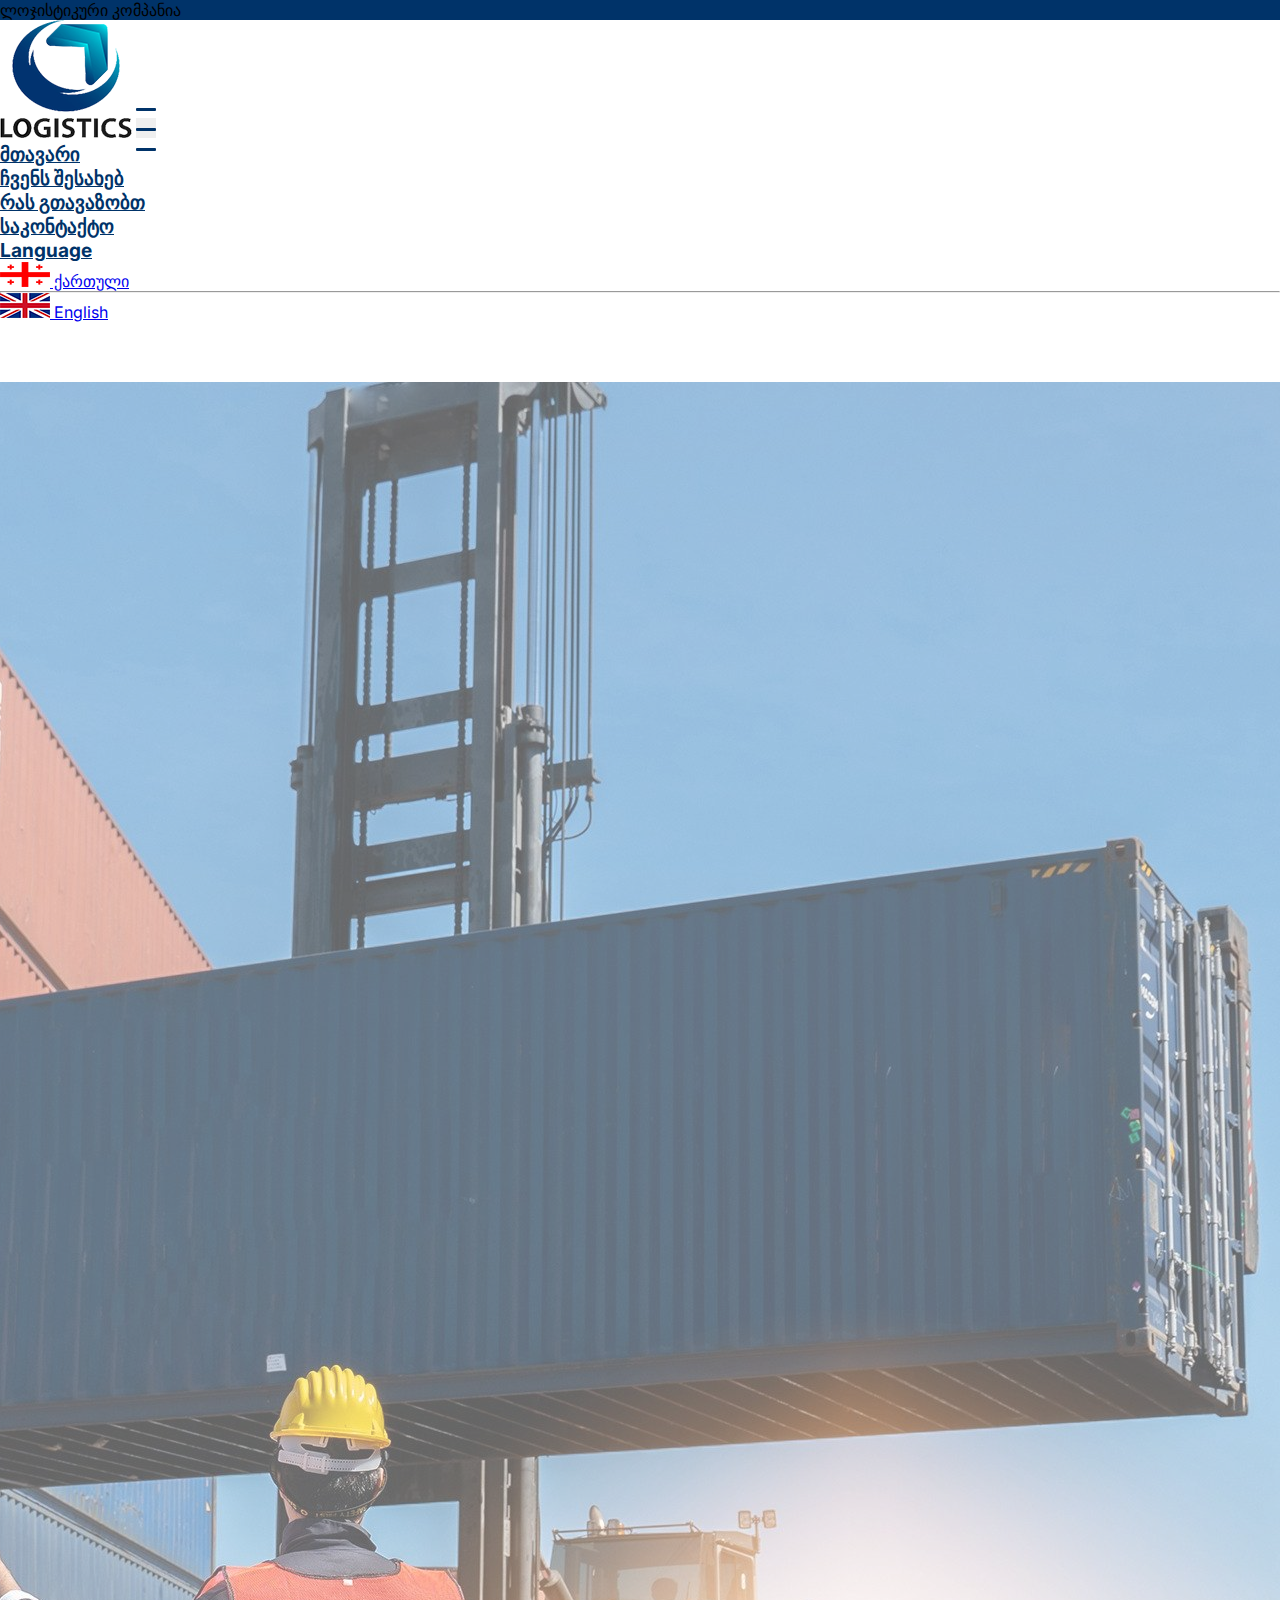
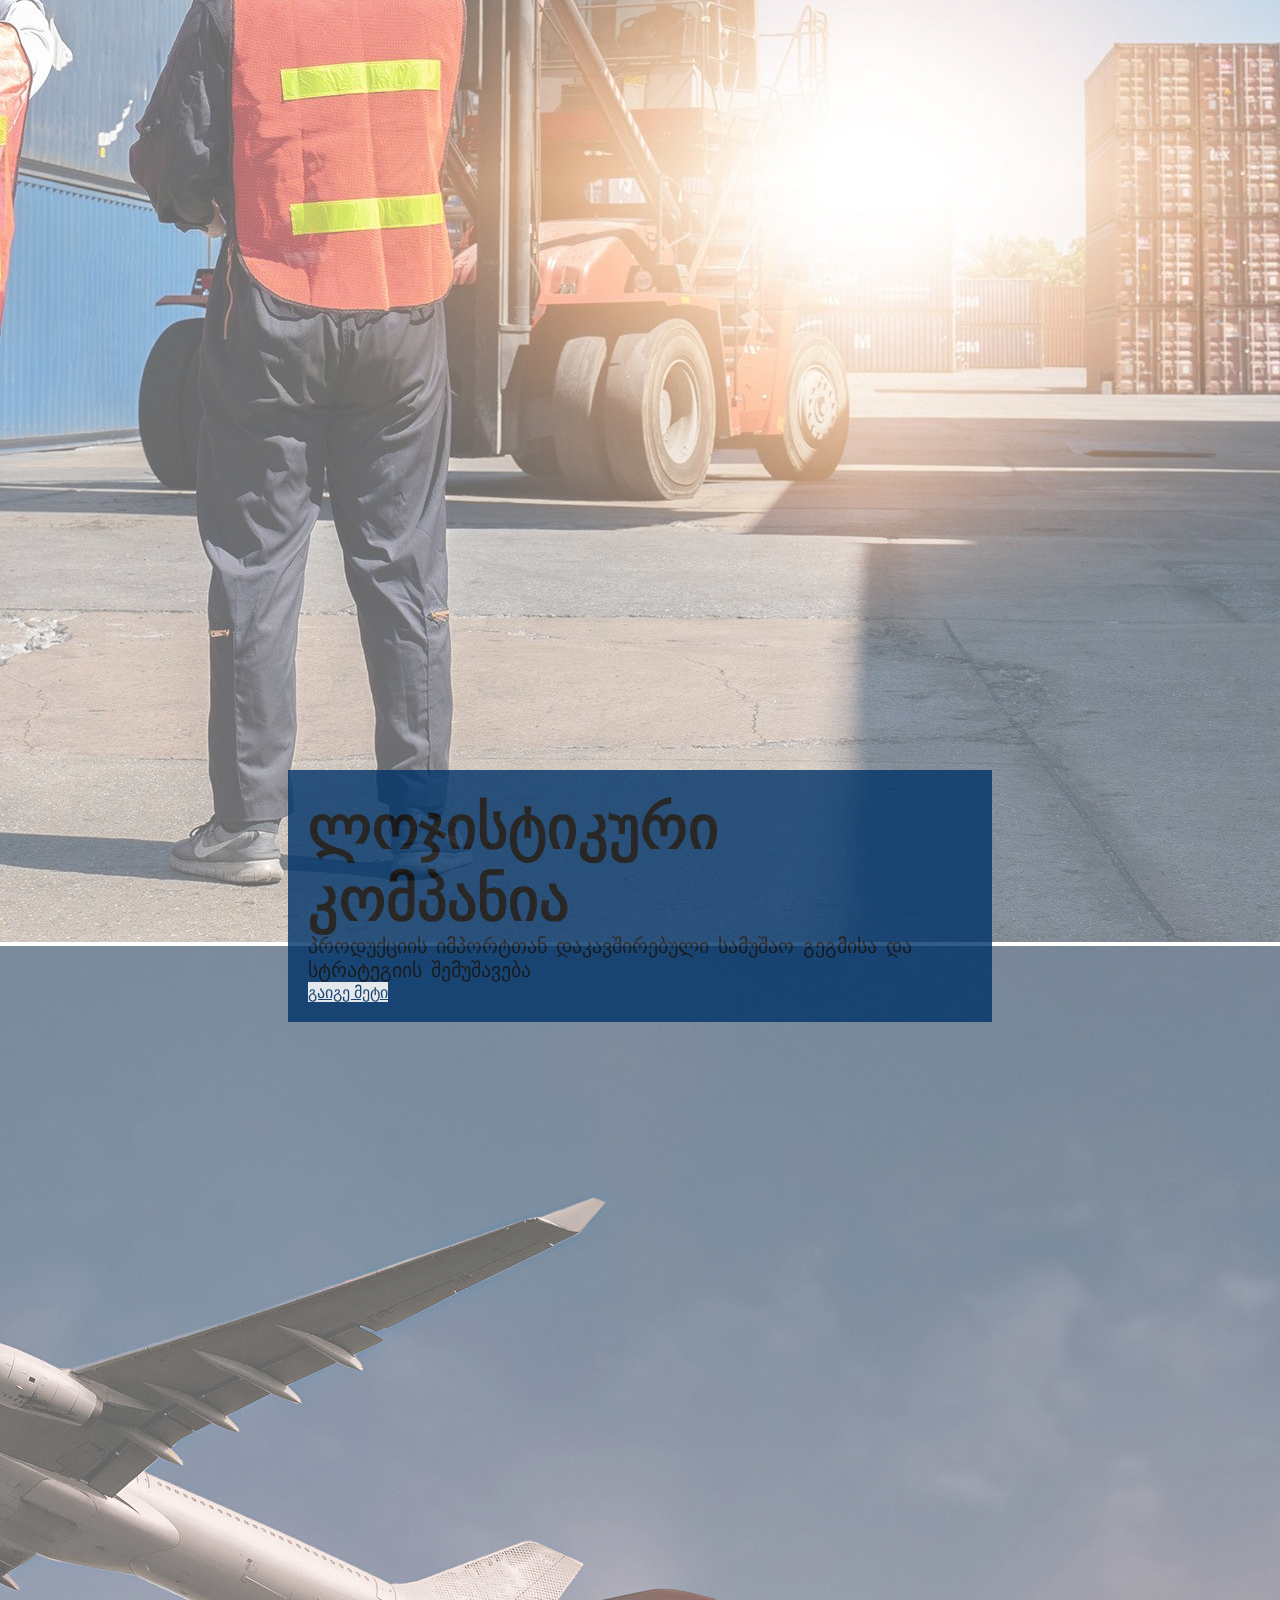
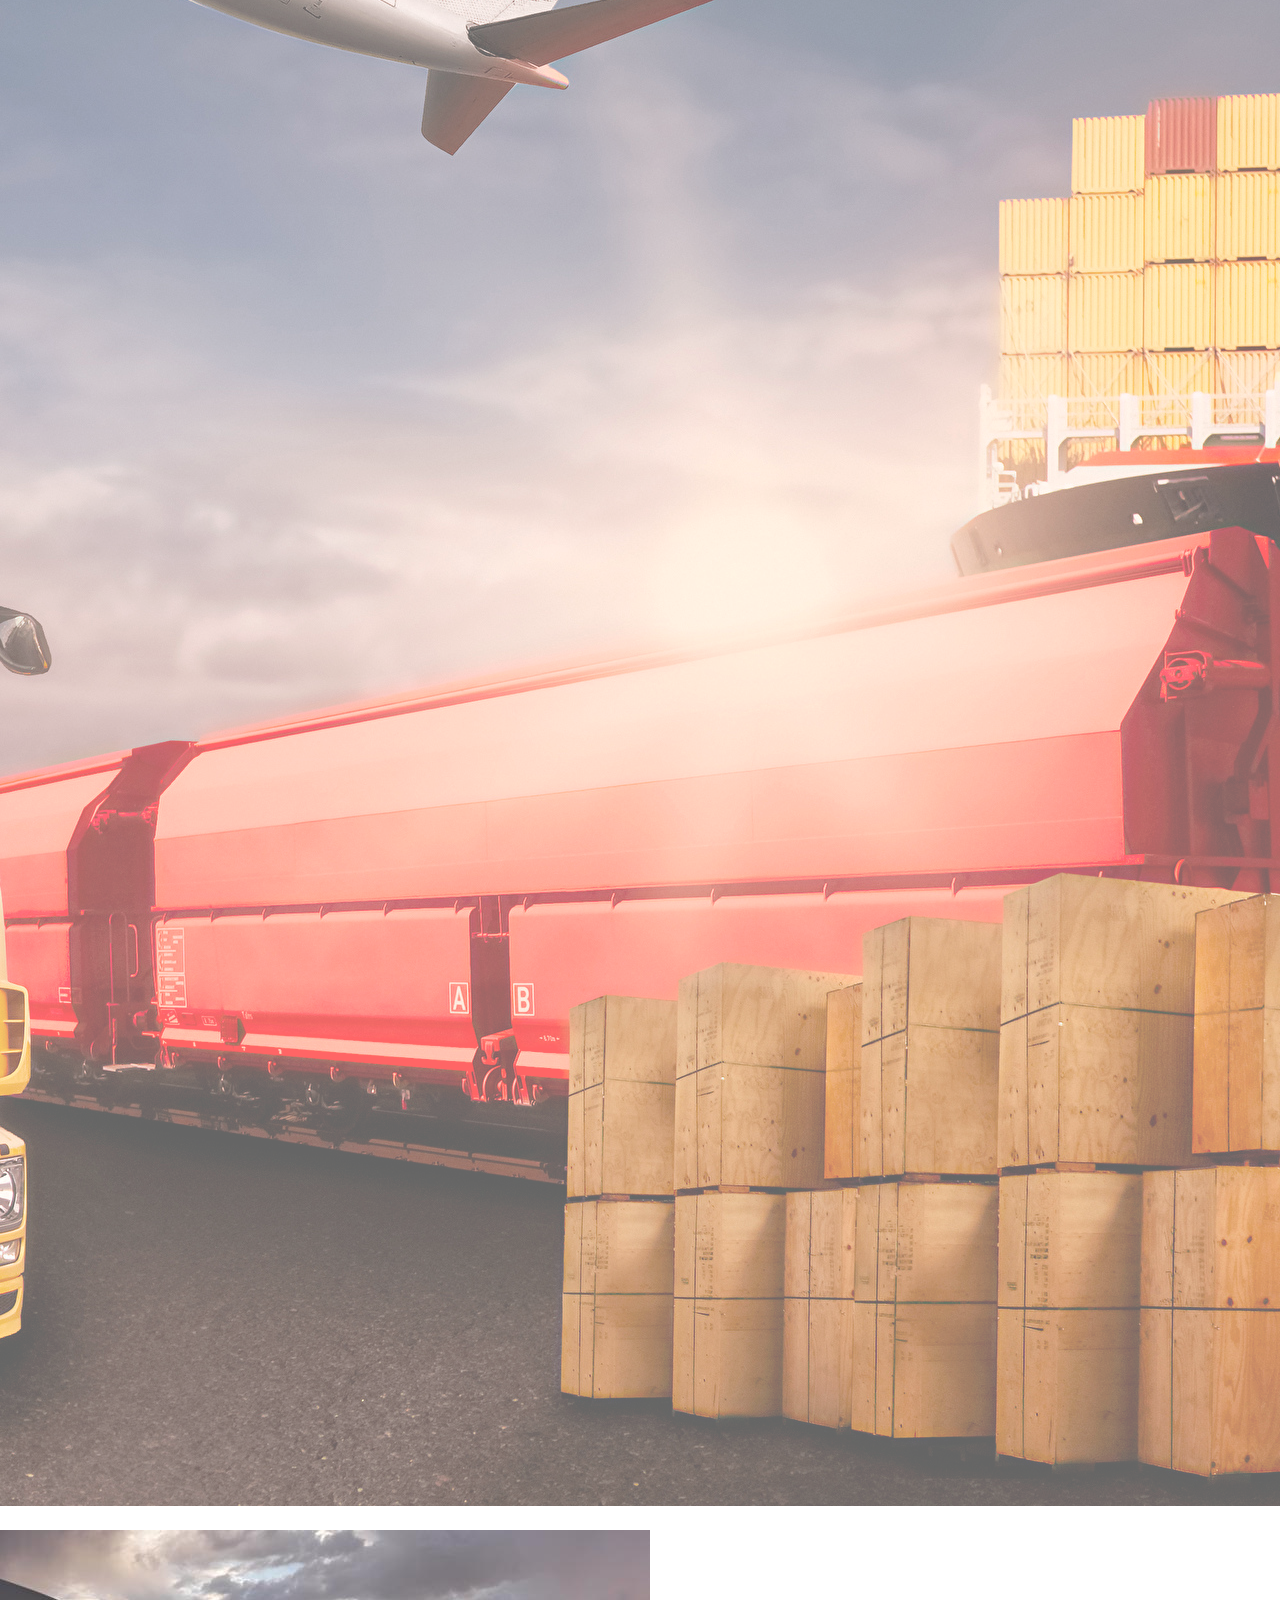
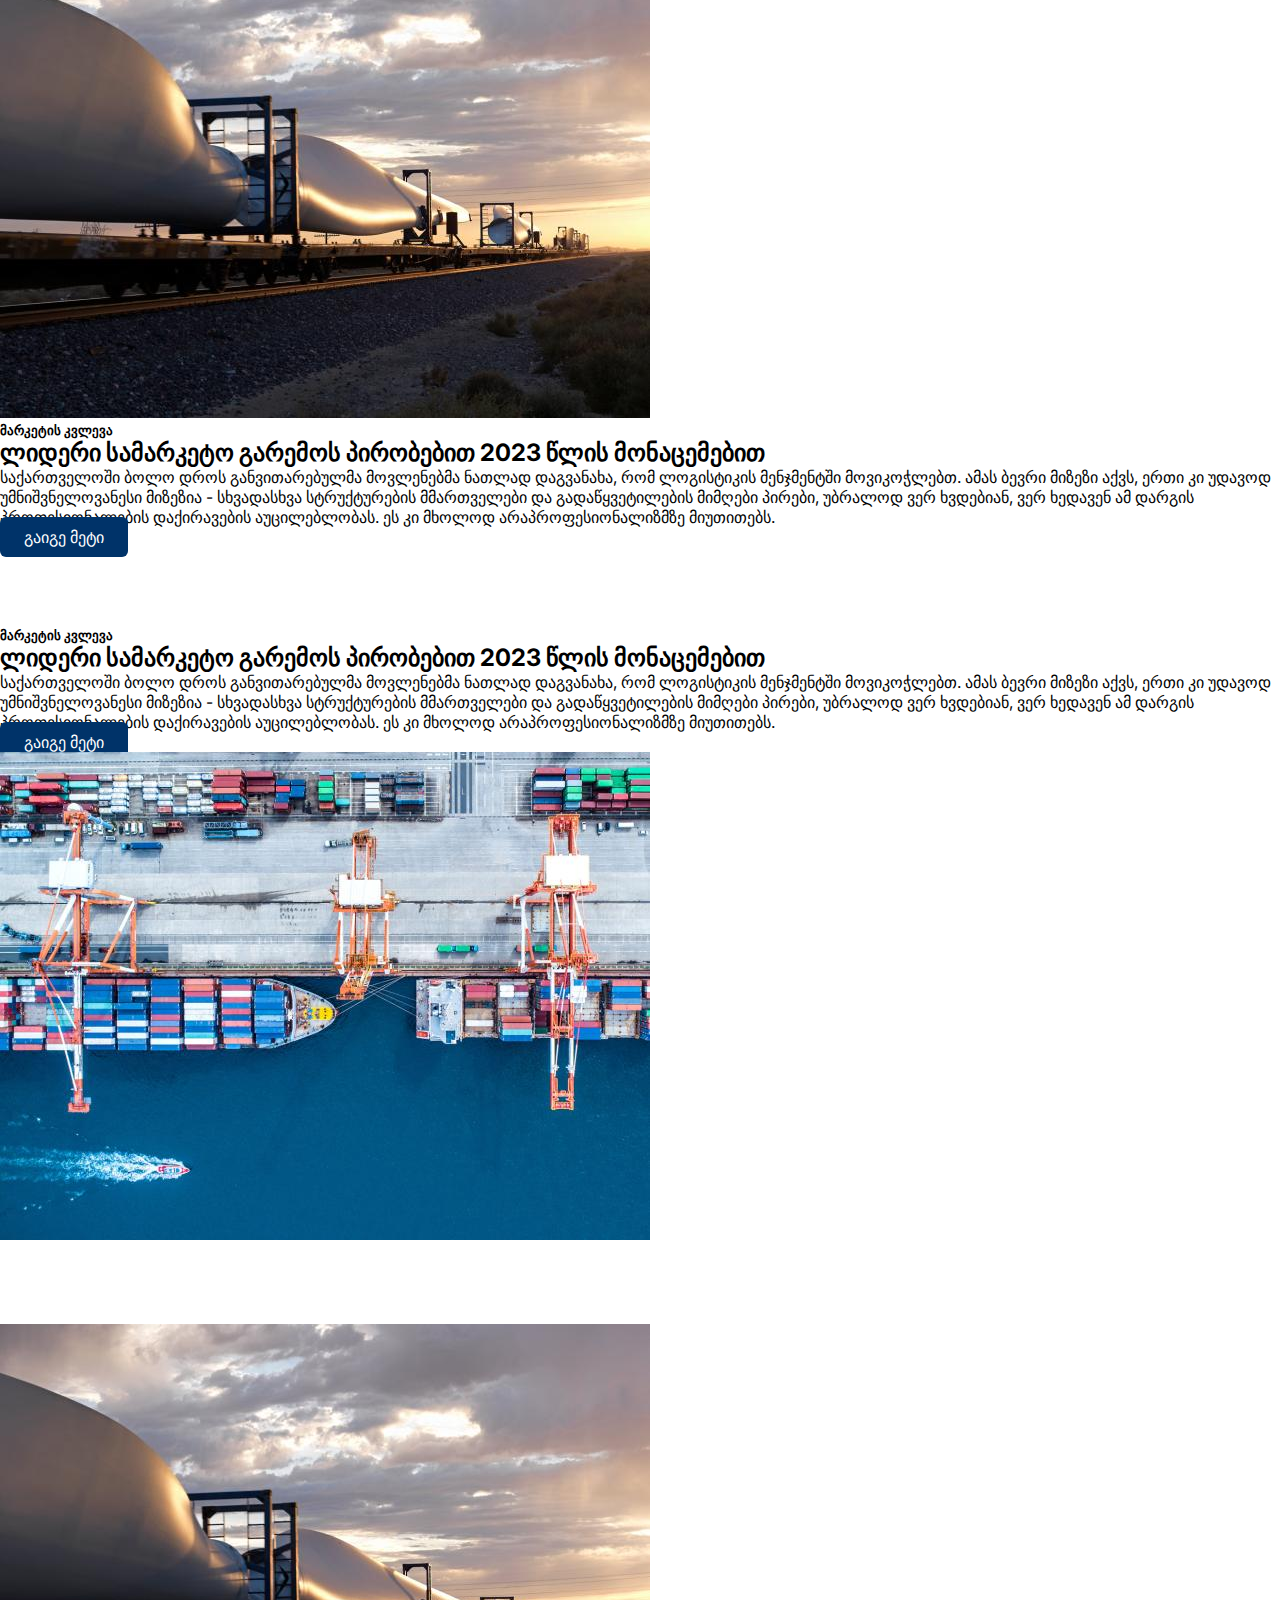
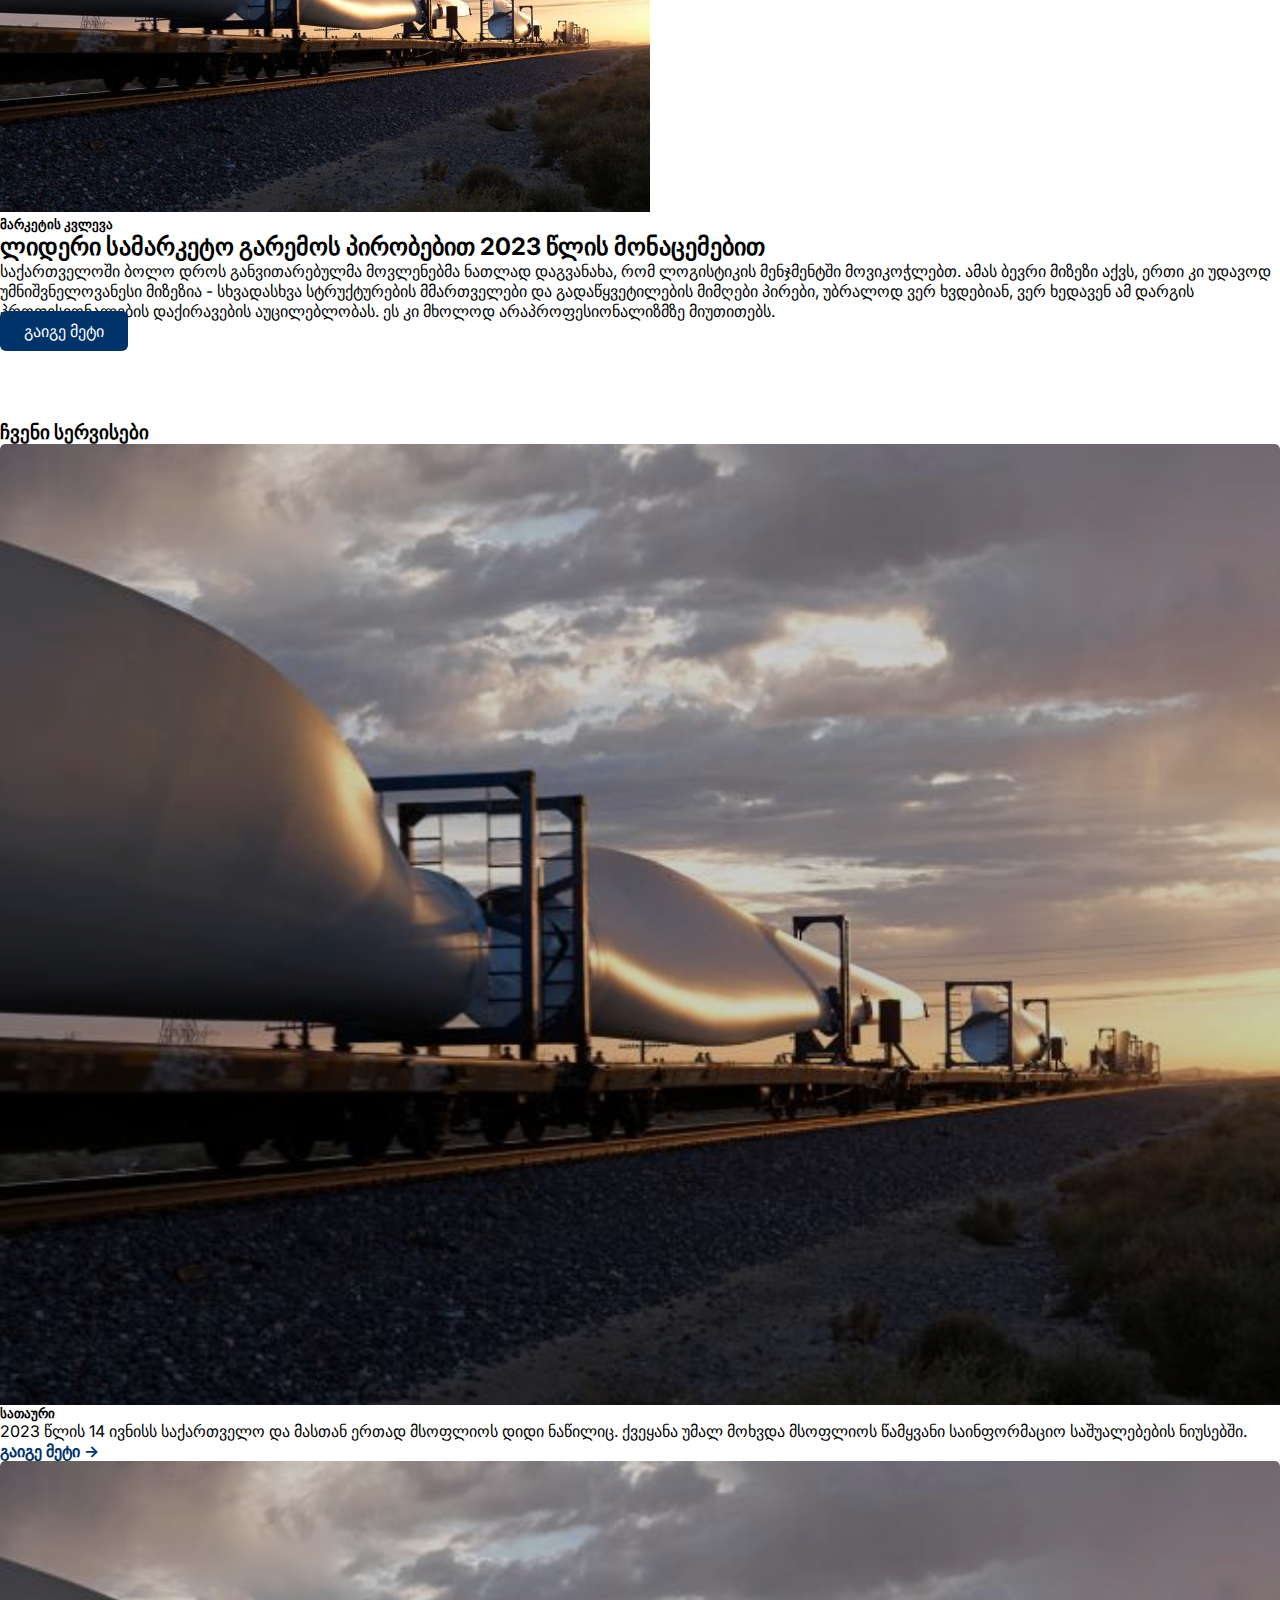
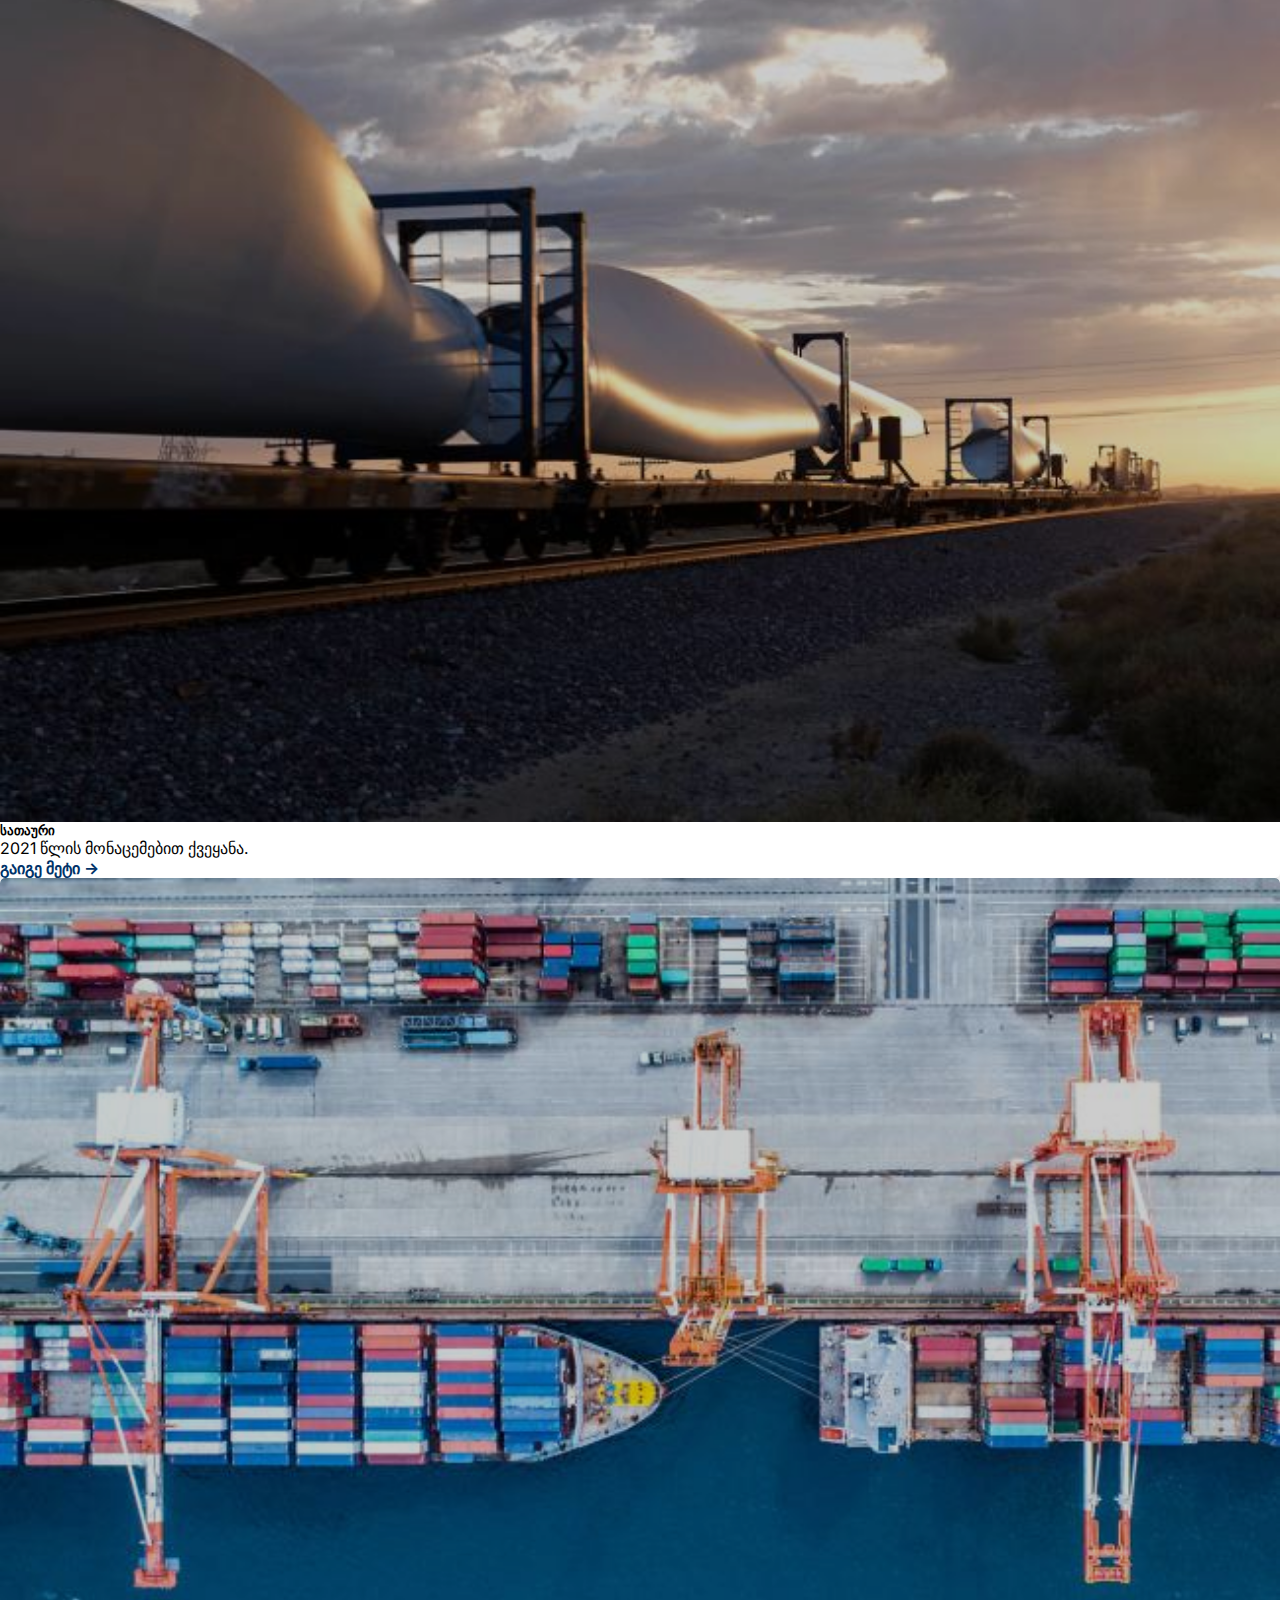
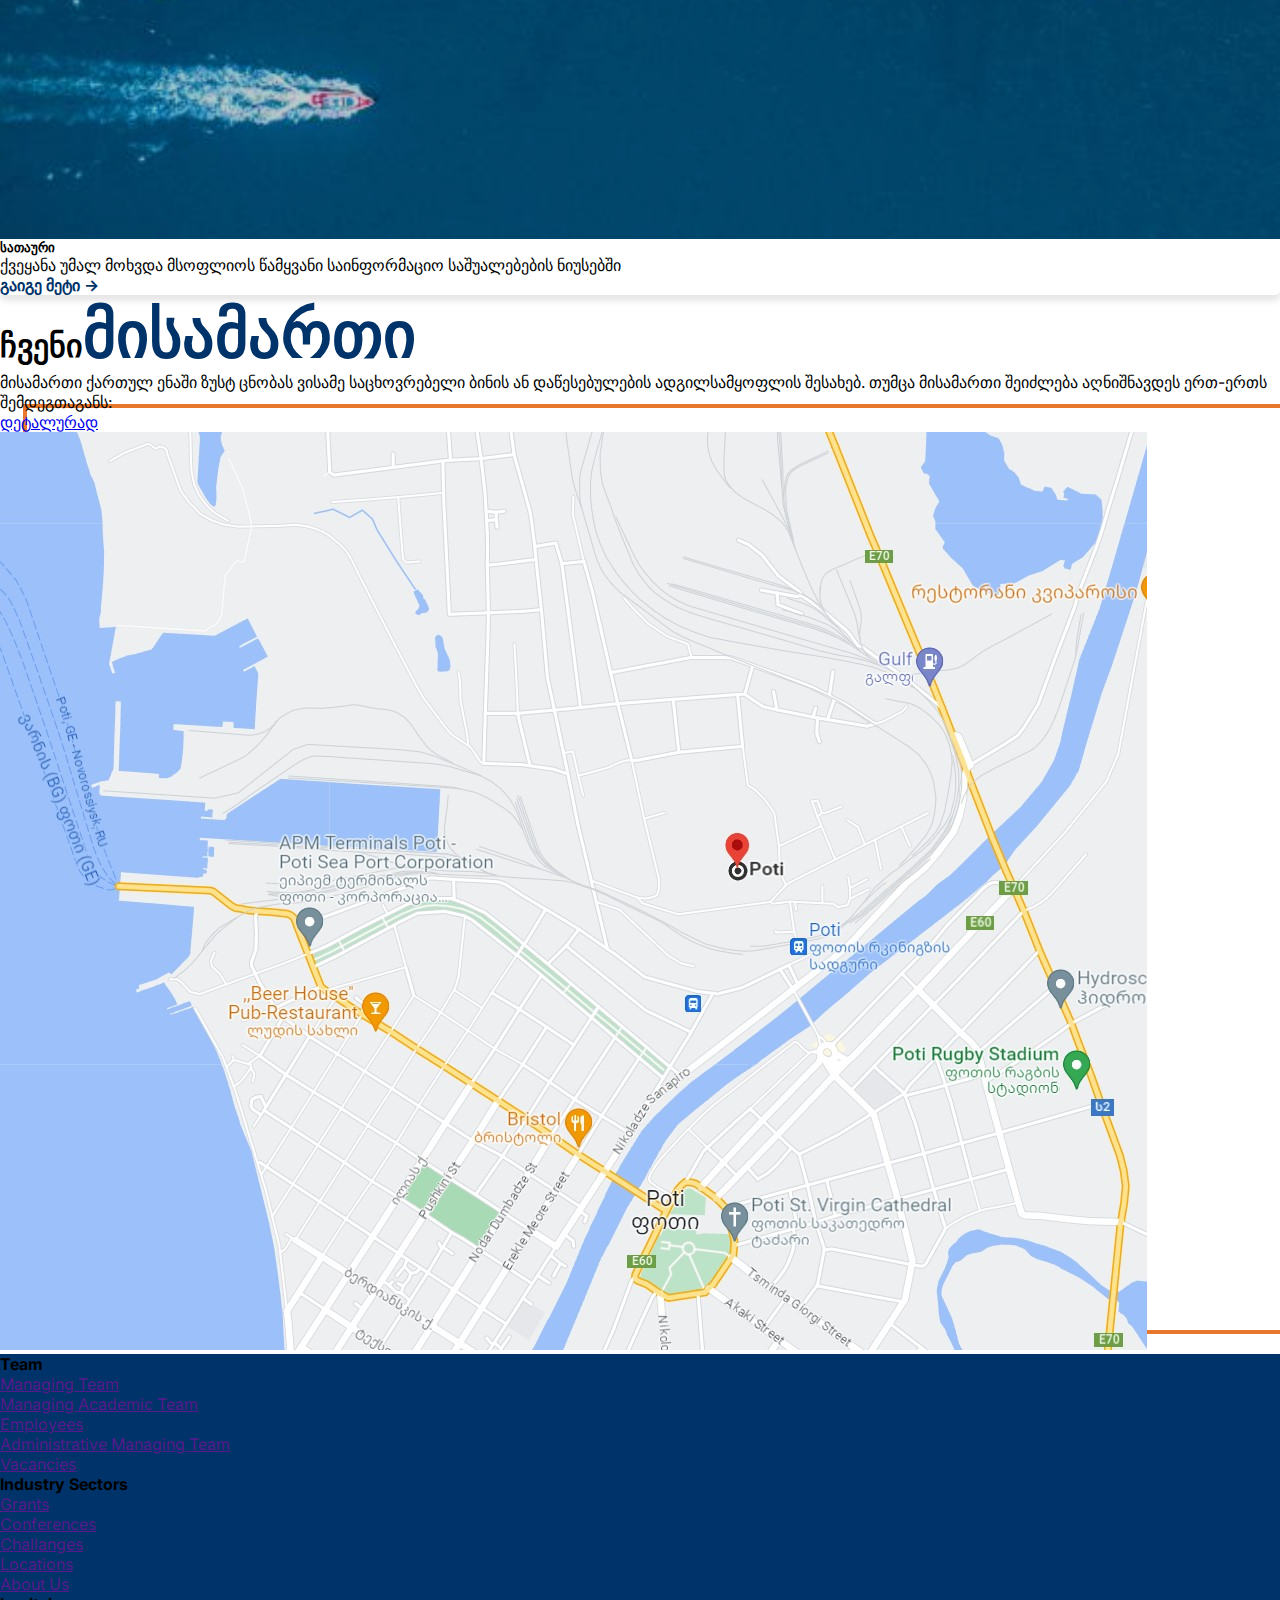
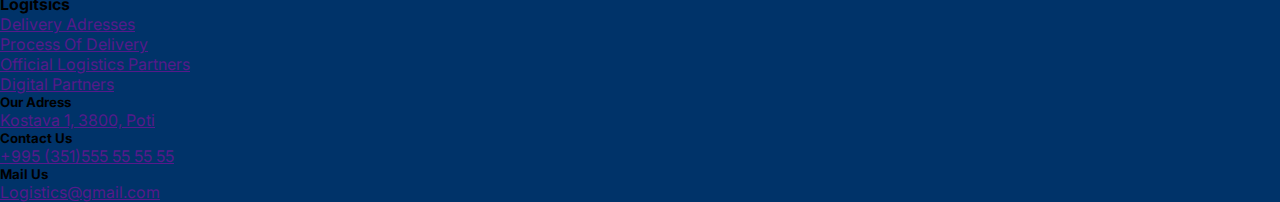
==== Geo/index-Geo.html @ 7d8b2f04 "Add files via upload" ====
<!DOCTYPE html>
<html lang="en">

<head>
  <meta charset="UTF-8">
  <meta name="viewport" content="width=device-width, initial-scale=1.0">
  <title>Logistics</title>
  <!-- Google Font -->
  <link rel="preconnect" href="https://fonts.googleapis.com">
  <link rel="preconnect" href="https://fonts.gstatic.com" crossorigin>
  <link
    href="https://fonts.googleapis.com/css2?family=Inter:wght@400;500;700&family=Oxygen&family=Rubik:wght@400;500;600;700&display=swap"
    rel="stylesheet">
  <!-- bootstrap -->
  <link href="https://cdn.jsdelivr.net/npm/bootstrap@5.3.0/dist/css/bootstrap.min.css" rel="stylesheet"
    integrity="sha384-9ndCyUaIbzAi2FUVXJi0CjmCapSmO7SnpJef0486qhLnuZ2cdeRhO02iuK6FUUVM" crossorigin="anonymous">
  <!-- style css -->
  <link rel="stylesheet" href="../css/style.css">
  <!-- font awasome -->
  <link rel="stylesheet" href="https://cdnjs.cloudflare.com/ajax/libs/font-awesome/6.2.1/css/all.min.css"
    integrity="sha512-MV7K8+y+gLIBoVD59lQIYicR65iaqukzvf/nwasF0nqhPay5w/9lJmVM2hMDcnK1OnMGCdVK+iQrJ7lzPJQd1w=="
    crossorigin="anonymous" referrerpolicy="no-referrer" />


</head>

<body>

  <!-- Header -->
  <section-header>
    <div class="container-fluid top w-100px p-2 text-white  d-lg-flex">ლოჯისტიკური კომპანია</div>

    <nav class="navbar navbar-expand-lg bg-body-tertiary" id="mybot">
      <div class="container">
        <a class="navbar-brand mx-2" href="../index.html"><img src="../img/Logo5.png" class="w-50" alt=""></a>
        <button class="navbar-toggler collapsed d-flex d-lg-none flex-column justify-content-around" type="button"
          data-bs-toggle="collapse" data-bs-target="#navbarNav" aria-controls="navbarNav" aria-expanded="false"
          aria-label="Toggle navigation">
          <span class="toggler-icon top-bar"></span>
          <span class="toggler-icon middle-bar"></span>
          <span class="toggler-icon bottom-bar"></span>
        </button>
        <div class="collapse navbar-collapse container text-center" id="navbarNav">
          <ul class="navbar-nav mx-auto mb-2 mb-lg-0">
            <li class="nav-item mx-3">
              <a class="nav-link" aria-current="page" href="../index.html">მთავარი</a>
            </li>
            <li class="nav-item mx-3">
              <a class="nav-link" href="../pages/About-Us.html">ჩვენს შესახებ</a>
            </li>
            <li class="nav-item mx-3">
              <a class="nav-link" aria-current="page" href="../pages/what-we-offer.html">რას გთავაზობთ</a>
            </li>
            <li class="nav-item mx-3">
              <a class="nav-link" aria-current="page" href="../pages/Contact.html">საკონტაქტო</a>
            </li>
            <li class="nav-item mx-3 dropdown">
              <a class="nav-link dropdown-toggle" href="" role="button"
                data-bs-toggle="dropdown" aria-expanded="false"><i class="fa-solid fa-globe"></i> Language</a>
              <ul class="dropdown-menu">
                <li><a class="dropdown-item" href="index-Geo.html"><img src="../img/Geo.png" class="" alt=""> ქართული</a></li>
                <hr class="dropdown-divider">
                <li><a class="dropdown-item" href="../index.html"><img src="../img/UK1.png" class="" alt=""> English</a></li>
                <li>
                  
                </li>
              </ul>
            </li>
          </ul>
          <div class="nav-info-items p-4 d-lg-flex">
            <!-- single info -->
            <div class="nav-info align-items-center d-flex justify-content-between ">
              <span class="info-icon mx-lg-3"><i class="fas fa-phone"></i></span>
              <span class="info-icon mx-lg-3"><i class="fab fa-facebook-f"></i></span>
              <span class="info-icon mx-lg-3"><i class="fa-solid fa-envelope"></i></span>
              <!-- <span class="info-icon"><a href=""><img src="img/UK1.png" class="w-75" alt=""></a></span> -->
            </div>
          </div>
        </div>
      </div>
    </nav>
  </section-header>

  <!-- Carousel -->
  <section-carousel>

    <div class="conainer bg-secondary p-0 parent">


      <div class="container child text-center">
        <h1 class="text-white main-header">ლოჯისტიკური კომპანია</h1>
        <p class="text-white main-text text-start">პროდუქციის იმპორტთან დაკავშირებული სამუშაო გეგმისა და სტრატეგიის შემუშავება
          </p>
        <a href="#business" class="btn btn-danger main-btn">გაიგე მეტი</a>

      </div>
      <div id="carouselExampleIndicators" class="carousel slide" data-bs-ride="carousel">
        <div class="carousel-indicators">
          <button type="button" data-bs-target="#carouselExampleIndicators" data-bs-slide-to="0" class="active"
            aria-current="true" aria-label="Slide 1"></button>
          <button type="button" data-bs-target="#carouselExampleIndicators" data-bs-slide-to="1"
            aria-label="Slide 2"></button>
          <button type="button" data-bs-target="#carouselExampleIndicators" data-bs-slide-to="2"
            aria-label="Slide 3"></button>
        </div>
        <div class="carousel-inner">
          <div class="carousel-item active c-item">
            <img src="../img/slider-3.jpg " class="d-block w-100 c-img" alt="industrial photo">
          </div>
          <div class="carousel-item c-item">
            <img src="../img/slider-2.jpg" class="d-block w-100 c-img" alt="industrial photo">
          </div>
          <div class="carousel-item c-item">
            <img src="../img/slider-1.jpg" class="d-block w-100 c-img" alt="industrial photo">
          </div>
        </div>
        <button class="carousel-control-prev" type="button" data-bs-target="#carouselExampleIndicators"
          data-bs-slide="prev">

          <span class="indicator-white"><i class="fa-solid fa-circle-arrow-left"></i></span>
        </button>
        <button class="carousel-control-next" type="button" data-bs-target="#carouselExampleIndicators"
          data-bs-slide="next">
          <!-- <span class="carousel-control-next-icon" aria-hidden="true"></span> -->
          <span class="indicator-white"><i class="fa-solid fa-circle-arrow-left fa-rotate-180"></i></span>
        </button>
      </div>
    </div>


  </section-carousel>

  <!-- Business -->
  <section id="business">
    <div class="container">

      <div class="row bg-white my-5 business">
        <div class="col-lg-6"><img class="img-fluid" src="../img/teaser1.jpg" alt=""></div>
        <div class="col-lg-6 p-3">
          <h5>მარკეტის კვლევა</h5>
          <h2>ლიდერი სამარკეტო გარემოს პირობებით 2023 წლის მონაცემებით</h2>
          <p>საქართველოში ბოლო დროს განვითარებულმა მოვლენებმა ნათლად დაგვანახა, 
            რომ ლოგისტიკის მენჯმენტში მოვიკოჭლებთ. ამას ბევრი მიზეზი 
            აქვს, ერთი კი უდავოდ უმნიშვნელოვანესი მიზეზია - სხვადასხვა 
            სტრუქტურების მმართველები და გადაწყვეტილების მიმღები პირები, 
            უბრალოდ ვერ ხვდებიან, ვერ ხედავენ ამ დარგის პროფესიონალების 
            დაქირავების აუცილებლობას. ეს კი მხოლოდ არაპროფესიონალიზმზე მიუთითებს.</p>
          <a href="pages/inner-pages/business.html" class="button-blue">გაიგე მეტი</a>
        </div>
      </div>


      <div class="row bg-white my-5 business">
        <div class="col-lg-6 p-3">
          <h5>მარკეტის კვლევა</h5>
          <h2>ლიდერი სამარკეტო გარემოს პირობებით 2023 წლის მონაცემებით</h2>
          <p>საქართველოში ბოლო დროს განვითარებულმა მოვლენებმა ნათლად დაგვანახა, 
            რომ ლოგისტიკის მენჯმენტში მოვიკოჭლებთ. ამას ბევრი მიზეზი 
            აქვს, ერთი კი უდავოდ უმნიშვნელოვანესი მიზეზია - სხვადასხვა 
            სტრუქტურების მმართველები და გადაწყვეტილების მიმღები პირები, 
            უბრალოდ ვერ ხვდებიან, ვერ ხედავენ ამ დარგის პროფესიონალების 
            დაქირავების აუცილებლობას. ეს კი მხოლოდ არაპროფესიონალიზმზე მიუთითებს.</p>
          <a href="pages/inner-pages/business.html" class="button-blue">გაიგე მეტი</a>
        </div>
        <div class="col-lg-6 order-first order-lg-last text-end"><img class="img-fluid" src="../img/teaser2.jpg" alt="">
        </div>
      </div>


      <div class="row bg-white my-5 business">
        <div class="col-lg-6"><img class="img-fluid" src="../img/teaser1.jpg" alt=""></div>
        <div class="col-lg-6 p-3">
          <h5>მარკეტის კვლევა</h5>
          <h2>ლიდერი სამარკეტო გარემოს პირობებით 2023 წლის მონაცემებით</h2>
          <p>საქართველოში ბოლო დროს განვითარებულმა მოვლენებმა ნათლად დაგვანახა, 
            რომ ლოგისტიკის მენჯმენტში მოვიკოჭლებთ. ამას ბევრი მიზეზი 
            აქვს, ერთი კი უდავოდ უმნიშვნელოვანესი მიზეზია - სხვადასხვა 
            სტრუქტურების მმართველები და გადაწყვეტილების მიმღები პირები, 
            უბრალოდ ვერ ხვდებიან, ვერ ხედავენ ამ დარგის პროფესიონალების 
            დაქირავების აუცილებლობას. ეს კი მხოლოდ არაპროფესიონალიზმზე მიუთითებს.</p>
          <a href="pages/inner-pages/business.html" class="button-blue">გაიგე მეტი</a>
        </div>
      </div>

    </div>
  </section>

  <!-- Cards -->
  <section-cards>
    <div class="container mb-5">
      <div class="container text-center my-5 ">
        <h3>ჩვენი სერვისები</h3>
      </div>
      <div class="row row-cols-1 p-3 row-cols-md-2 row-cols-lg-3 g-4">

        <div class="col">
          <div class="card h-100">
            <figure class="card-item">
              <img src="../img/teaser1.jpg" class="card-img-top" alt="...">
            </figure>
            <div class="card-body">
              <h5 class="card-title">სათაური</h5>
              <p class="card-text">2023 წლის 14 ივნისს  
                საქართველო და მასთან ერთად მსოფლიოს დიდი ნაწილიც.
                 ქვეყანა უმალ მოხვდა მსოფლიოს წამყვანი საინფორმაციო საშუალებების ნიუსებში.</p>
              <p><a href="pages/inner-pages/business.html" class="more">გაიგე მეტი →</a></p>
            </div>
          </div>
        </div>

        <div class="col">
          <div class="card h-100">
            <figure class="card-item">
              <img src="../img/teaser1.jpg" class="card-img-top" alt="...">
            </figure>
            <div class="card-body">
              <h5 class="card-title">სათაური</h5>
              <p class="card-text">2021 წლის მონაცემებით ქვეყანა.</p>
              <p><a href="pages/inner-pages/business.html" class="more">გაიგე მეტი →</a></p>
            </div>
          </div>
        </div>

        <div class="col">
          <div class="card h-100">
            <figure class="card-item">
              <img src="../img/teaser2.jpg" class="card-img-top" alt="...">
            </figure>
            <div class="card-body">
              <h5 class="card-title">სათაური</h5>
              <p class="card-text">ქვეყანა უმალ მოხვდა მსოფლიოს წამყვანი საინფორმაციო საშუალებების ნიუსებში</p>
              <p><a href="pages/inner-pages/business.html" class="more">გაიგე მეტი →</a></p>
            </div>
          </div>
        </div>

      </div>
    </div>
  </section-cards>

  <!-- About Us -->

  <section class="about py-5" id="about">
    <div class="container">

      <div class="row">
        <div class="col-10 mx-auto col-md-6 my-5">
          <h1 class="text-capitalize">ჩვენი<strong class="banner-title ">მისამართი</strong></h1>
          <p class="my-4 text-muted w-100">მისამართი ქართულ ენაში ზუსტ ცნობას ვისამე საცხოვრებელი ბინის
             ან დაწესებულების ადგილსამყოფლის შესახებ. 
            თუმცა მისამართი შეიძლება აღნიშნავდეს ერთ-ერთს შემდეგთაგანს:</p>
          <a href="#" class="btn btn-outline-secondary btn-black text-uppercase">დეტალურად</a>

        </div>
        <div class="col-10 mx-auto col-md-6 align-self-center my-5">
          <div class="about-img__container">
            <img src="../img/Map.jpg" class="img-fluid" alt="map">
          </div>
        </div>
      </div>
    </div>
  </section>



  <!-- footer -->
  <section-footer>
    <div class="footer footerWrapper text-white border-bottom">
      <div class="row justify-content-center m-0">
        <div class="col-sm-3 footerWrapper p-2 my-2">
          <h4 class="py-3">Team</h4>
          <a href="" class="text-white text-decoration-none footerLinks">
            <p>Managing Team</p>
          </a>
          <a href="" class="text-white text-decoration-none footerLinks">
            <p>Managing Academic Team</p>
          </a>
          <a href="" class="text-white text-decoration-none footerLinks">
            <p>Employees</p>
          </a>
          <a href="" class="text-white text-decoration-none footerLinks">
            <p>Administrative Managing Team</p>
          </a>
          <a href="" class="text-white text-decoration-none footerLinks">
            <p>Vacancies</p>
          </a>
        </div>

        <div class="col-sm-3 footerWrapper p-2 my-2">
          <h4 class="py-3">Industry Sectors</h4>
          <a href="" class="text-white text-decoration-none footerLinks">
            <p>Grants</p>
          </a>
          <a href="" class="text-white text-decoration-none footerLinks">
            <p>Conferences</p>
          </a>
          <a href="" class="text-white text-decoration-none footerLinks">
            <p>Challanges</p>
          </a>
          <a href="" class="text-white text-decoration-none footerLinks">
            <p>Locations</p>
          </a>
          <a href="" class="text-white text-decoration-none footerLinks">
            <p>About Us</p>
          </a>
        </div>
        <div class="col-sm-3 footerWrapper p-2 my-2">
          <h4 class="py-3">Logitsics</h4>
          <a href="" class="text-white text-decoration-none footerLinks">
            <p>Delivery Adresses</p>
          </a>
          <a href="" class="text-white text-decoration-none footerLinks">
            <p>Process Of Delivery</p>
          </a>
          <a href="" class="text-white text-decoration-none footerLinks">
            <p>Official Logistics Partners</p>
          </a>
          <a href="" class="text-white text-decoration-none footerLinks">
            <p>Digital Partners</p>
          </a>
        </div>
      </div>
    </div>

    <div class="footer-contact footerWrapper text-white">
      <div class="row justify-content-center m-0">
        <div class="col-sm-3 my-3">
          <h5><i class="fa-solid fa-location-dot"></i> Our Adress</h5>
          <a href="" class="text-white text-decoration-none footerLinks">
            <p>Kostava 1, 3800, Poti</p>
          </a>
        </div>
        <div class="col-sm-3 my-3">
          <h5><i class="fa-solid fa-phone"></i> Contact Us</h5>
          <!-- <div class="container d-flex"> -->

          <a href="" class="text-white text-decoration-none footerLinks">
            <p>+995 (351)555 55 55 55</p>
          </a>
          <!-- <a href="" class="text-white text-decoration-none footerLinks mx-3"><p>+995 (351)333 33 33 33</p></a> -->
          <!-- </div> -->

        </div>
        <div class="col-sm-3 my-3">
          <h5><i class="fa-solid fa-envelope"></i> Mail Us</h5>
          <a href="" class="text-white text-decoration-none footerLinks">
            <p>Logistics@gmail.com</p>
          </a>

        </div>
      </div>
    </div>
    <div class="footer-socials footerWrapper text-white p-4">
      <div class="row justify-content-center">
        <div class="col-sm-6 align-items-center justify-content-center d-flex">
          <a href="" class="text-white text-decoration-none footerLinks mx-2">
            <h3><i class="fa-brands fa-facebook"></i> </h3>
          </a>
          <a href="" class="text-white text-decoration-none footerLinks mx-2">
            <h3><i class="fa-brands fa-instagram"></i> </h3>
          </a>
          <a href="" class="text-white text-decoration-none footerLinks mx-2">
            <h3><i class="fa-brands fa-youtube"></i> </h3>
          </a>
          <a href="" class="text-white text-decoration-none footerLinks mx-2">
            <h3><i class="fa-brands fa-twitter"></i> </h3>
          </a>
          <a href="" class="text-white text-decoration-none footerLinks mx-2">
            <h3><i class="fa-brands fa-linkedin"></i> </h3>
          </a>
        </div>

      </div>

    </div>
  </section-footer>
  <script src="../js/script.js"></script>
  <script src="https://cdn.jsdelivr.net/npm/bootstrap@5.3.0/dist/js/bootstrap.bundle.min.js"
    integrity="sha384-geWF76RCwLtnZ8qwWowPQNguL3RmwHVBC9FhGdlKrxdiJJigb/j/68SIy3Te4Bkz"
    crossorigin="anonymous"></script>
</body>

</html>
---- css/style.css ----
* {
  padding: 0;
  margin: 0;
  box-sizing: border-box;
}


body {
  background-color: #ffffff;
  font-family: 'Inter', sans-serif!important;
}


/* Header */
.top {
  background-color: #003369;
}

.header {
  position: fixed;
  padding: 0;
  transition: 0.6s;
  z-index: 99999;
}

#mybot {
  z-index: 9999;
  transition: all 1s ease-in-out;
  padding: 0;
  margin: 0;
}

/* the sticky class is added to the header with JS when it reaches its scroll position */
.sticky {
  position: fixed;
  top: 0px;
  width: 100%;
  padding: 0px;
  margin: 0px;
  transition: all 1s ease-in-out;
}


/* Navbar */
.nav-link {
  color: #003369;
  font-size: 1.2rem;
  font-weight: bold;
}

.nav-link:hover {
  text-decoration: underline;
  color: #557598;
}

/* navbar-toggle */
.navbar-toggler {
  width: 20px;
  height: 20px;
  position: relative;
  transition: .5s ease-in-out;
}

.navbar-toggler,
.navbar-toggler:focus,
.navbar-toggler:active,
.navbar-toggler-icon:focus {
  outline: none;
  box-shadow: none;
  border: 0;
}

.navbar-toggler span {
  margin: 0;
  padding: 0;
}

.toggler-icon {
  display: block;
  position: absolute;
  height: 3px;
  width: 100%;
  background: #003369;
  border-radius: 1px;
  opacity: 1;
  left: 0;
  transform: rotate(0deg);
  transition: .25s ease-in-out;
}

.middle-bar {
  margin-top: 0px;
}

/* when navigation is clicked */

.navbar-toggler .top-bar {
  margin-top: 0px;
  transform: rotate(135deg);
}

.navbar-toggler .middle-bar {
  opacity: 0;
  filter: alpha(opacity=0);
}

.navbar-toggler .bottom-bar {
  margin-top: 0px;
  transform: rotate(-135deg);
}

/* state when the navbar is collapsed */

.navbar-toggler.collapsed .top-bar {
  margin-top: -20px;
  transform: rotate(0deg);
}

.navbar-toggler.collapsed .middle-bar {
  opacity: 1;
  filter: alpha(opacity=100);
}

.navbar-toggler.collapsed .bottom-bar {
  margin-top: 20px;
  transform: rotate(0deg);
}

/* color of 3 lines */

.navbar-toggler.collapsed .toggler-icon {
  background: #003369;
}


/* Carousel */
.carousel-item img {
  opacity: 0.5;
}

.indicator-white{
 color:#fff;
 font-size: 40px;
}


.carousel .carousel-indicators button {
  width: 16px;
  height: 16px;
  border-radius: 50%;
  background-color: white;
}

.parent{
  display: flex;
  flex-wrap:wrap;
  justify-content: center;
  align-items: center;
  position: relative;
}

.main-header{
  font-size: 48px;
}

.main-text{
  font-size: 20px;
  word-spacing: 4px;
}
.main-btn{
  background-color: #fff;
  color: #003369;
  border: none;
}

.main-btn:hover{
  background-color:#557598;
  opacity: 1;
}
.child{
  position: absolute;
  z-index: 1;
  width: 55%;
  background-color: #003369;
  opacity: 0.8;
  padding: 20px;
  margin-bottom: 80px;
}

@media (max-width: 2600px){
  .main-header{
    font-size: 60px;
  }
}

@media (max-width: 991px){
 .child{
  width: 75%;
  margin-bottom: 0px;
 }.main-header{
  font-size: 48px;
 }
}


.parent img{
  opacity: 0.6;
}


@media (max-width: 991px) {
  .c-item{
    height: 680px;
  }
  .c-img{
    height: 100%!important;
    object-fit: cover!important;
  }
}


/* Business */
.business{
  margin-bottom: 80px!important;
}

.button-blue{
  background-color: #003369!important;
  max-width: 100px;
  color: #fff;
  border: none;
  padding:10px 24px;
  border-radius: 6px;
  transition: .3s ease-in-out;
  text-decoration: none;
}

.button-blue:hover{
  background-color: #557598!important;
  color: #ffffff!important;
}


/* Cards */
.card {
  border-radius: 5px;
  box-shadow: 0 6px 6px rgba(0, 0, 0, 0.1);
  cursor: pointer;
  overflow: hidden;
}

.card:hover {
  box-shadow: 0 12px 12px rgba(0, 0, 0, 0.3);
  transition: ease-in-out 0.4s;
}

.card-body {
  display: flex;
  flex-direction: column;
  justify-content: space-between;
}

.card img {
  border-radius: 5px 5px 0px 0px;
}

.card-item {
  overflow: hidden;
}

.card-item img {
  display: block;
  width: 100%;
  transition: all 0.4s;
  cursor: pointer;
  filter: brightness(0.8);
}

.card-item img:hover {
  transform: scale(1.1);
  filter: brightness(1);
}

/* .card-img-top {
    height: 15rem;
    object-fit: cover;
} */
.card-body a{
  color: #003369;
  font-weight: bold;
  text-decoration: none;
  
}

.card-body a:hover{
  text-decoration: underline;
}

/* About Us */
.about-img__container {
  position: relative;
  cursor: pointer;
}

.about-img__container::before {
  content: "";
  position: absolute;
  top: -1.5rem;
  left: 1.7rem;
  width: 100%;
  height: 100%;
  outline: 0.3rem solid rgb(231, 119, 44);
  z-index: -1;
  transition: all 1s ease-in-out;
  cursor: pointer;
}

.about-img__container:hover:before {
  top: 0;
  left: 0;
}

.banner-title {
  color:#003369;
  font-size: 4rem;
}
.banner-text {
  color: #f1f2f5!important;
  font-size: 4rem;
  font-style: italic;
}

.info-icon:hover{
  color: #557598;
  cursor: pointer;
}

/* Contact */
.contact-map{
  outline: 0.3rem solid rgb(231, 119, 44);
}

.contacts{
  color: #003369;
}

.page-title{
  margin: 50px 0px!important
}

.contact-info{
  color: #003369!important;
  font-size: 20px;
}
.contact-info a{
  color: #003369;
  text-decoration: none;
}

.contact-info a:hover{
  color:#557598!important;
}

/* What We Offer */

.what-we-offer ul li{
  list-style: none;
  margin-bottom: 12px;
  text-align: start;
}

.what-we-offer a{
  text-decoration: none;
  color: #003369;
  font-size: 20px;
}

.what-we-offer a:hover{
  color:#557598!important;
}
.what-we-offer .mark-color{
  color:rgb(231, 119, 44)!important;
}




/* Footer */
.footerWrapper {
  background-color: #003369 !important ;
}
.footerLinks:hover {
  /* color: #b8bbc4!important; */
  color: rgb(231, 119, 44) !important;
  cursor: pointer;
}
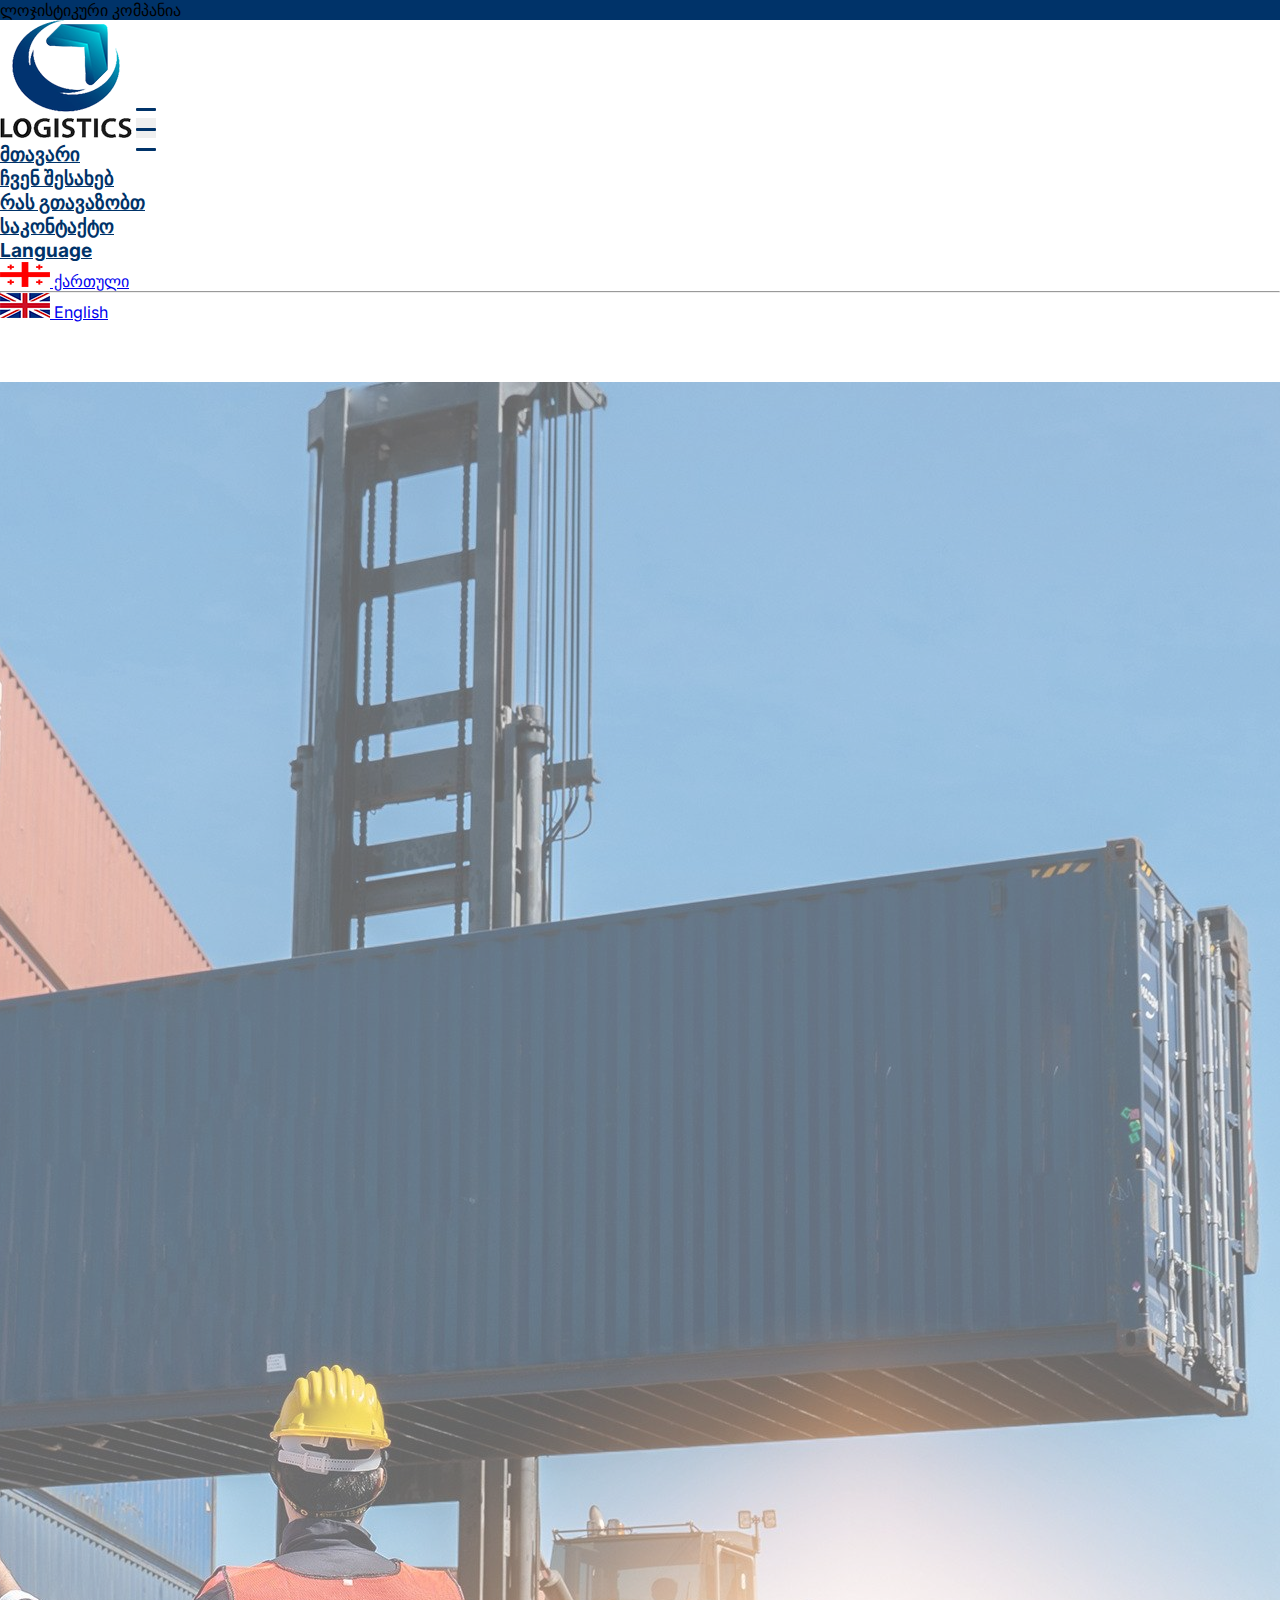
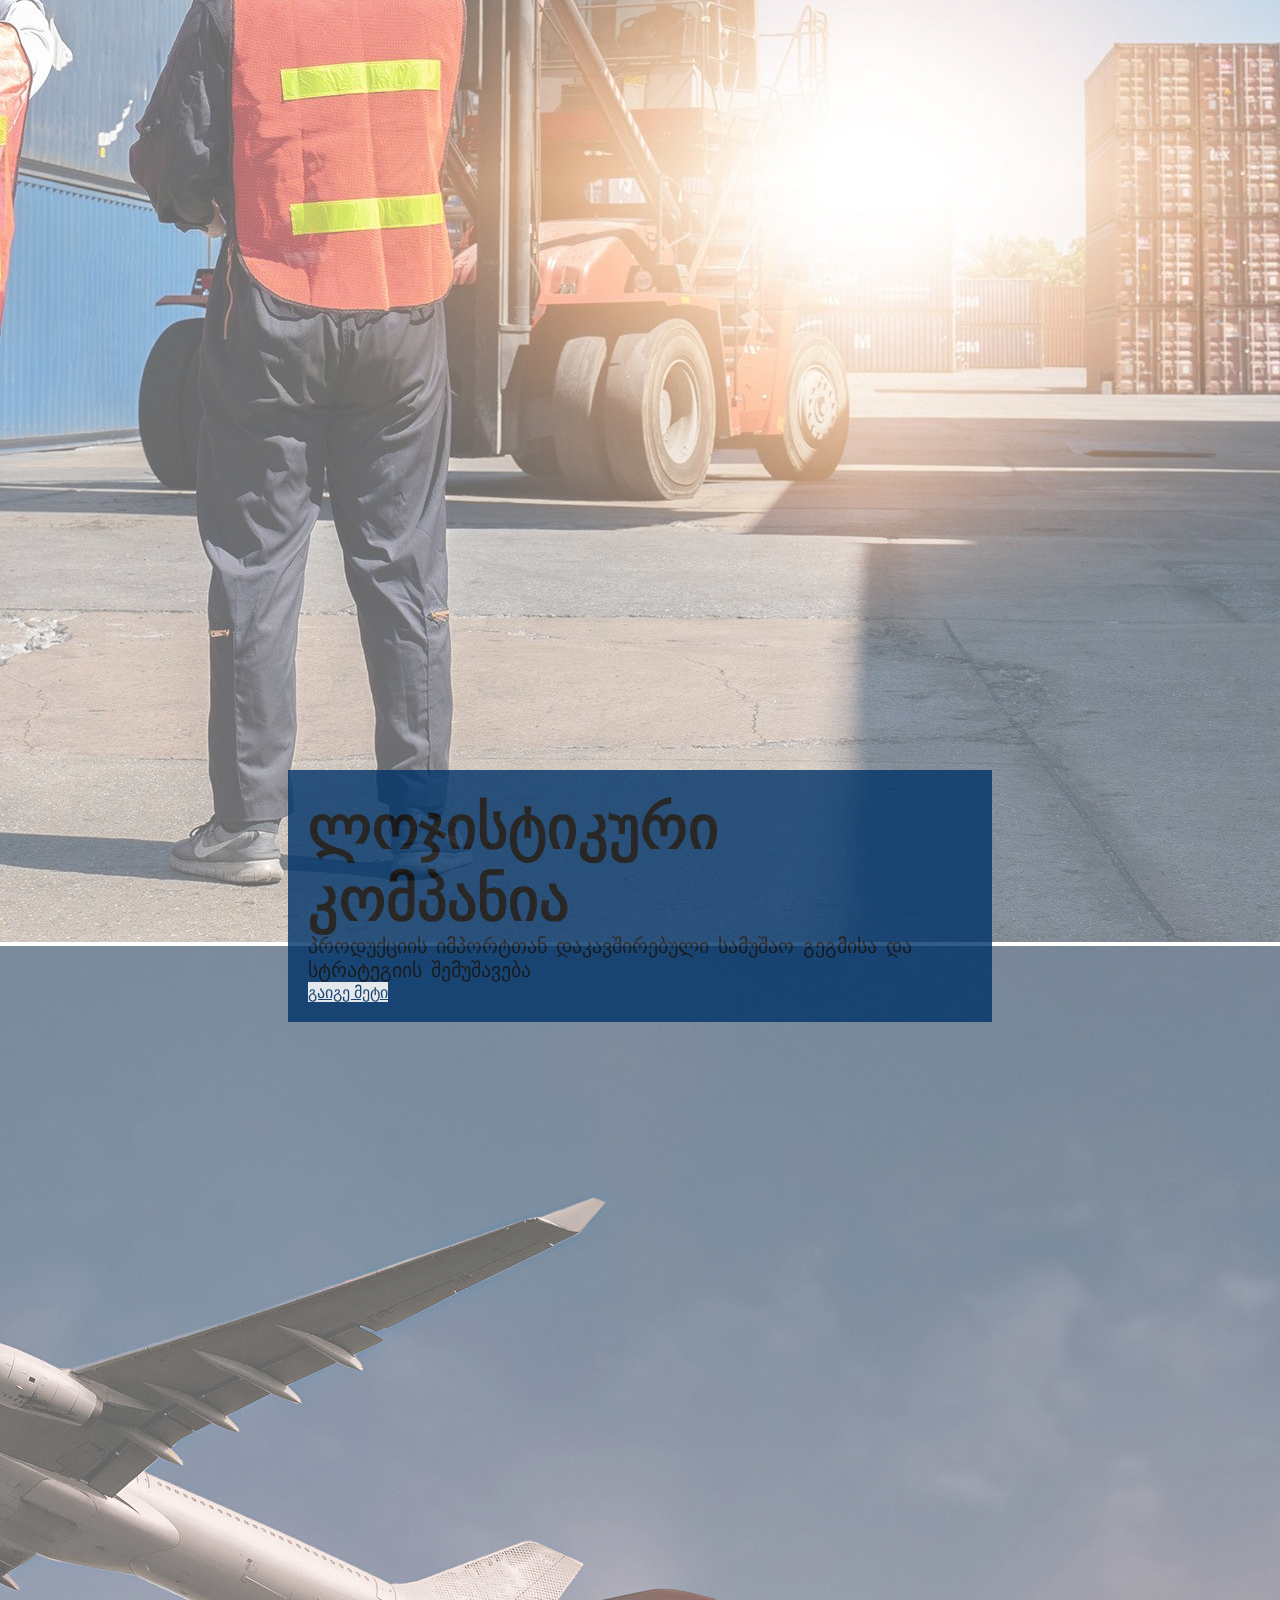
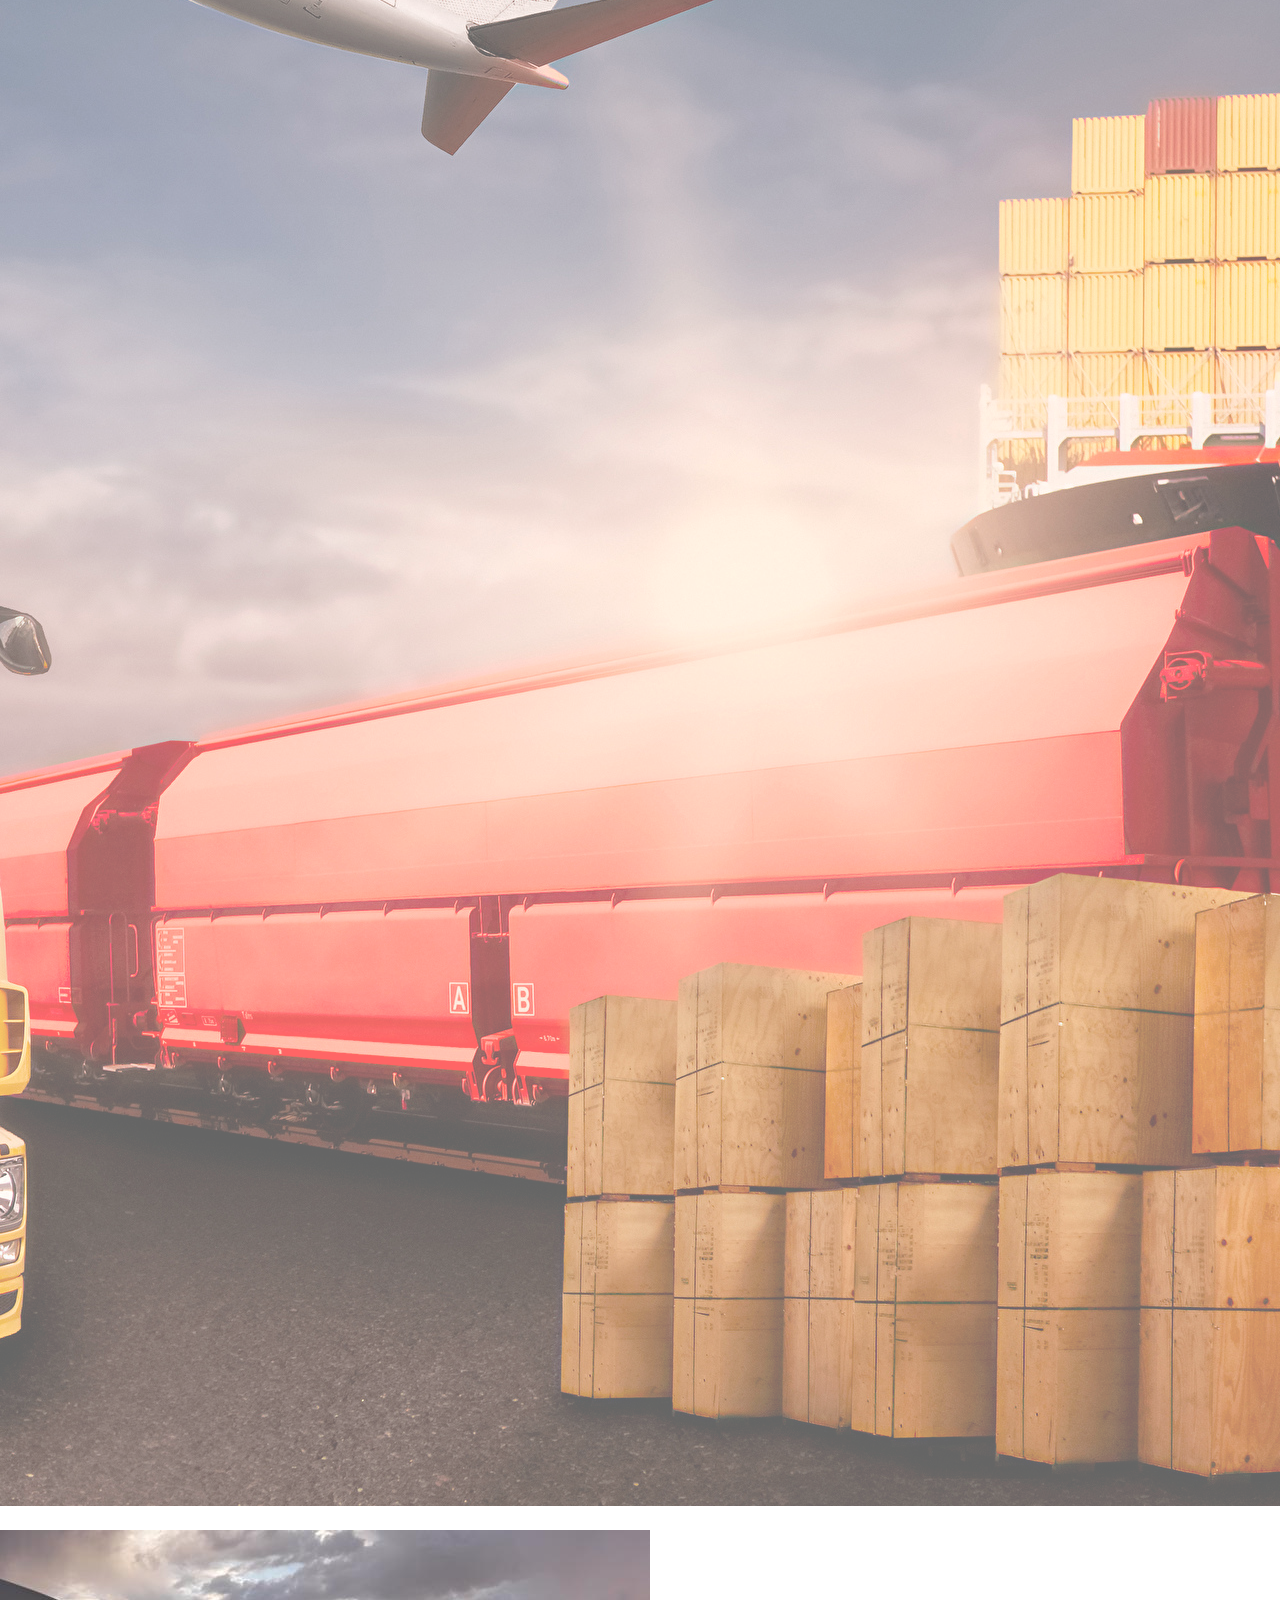
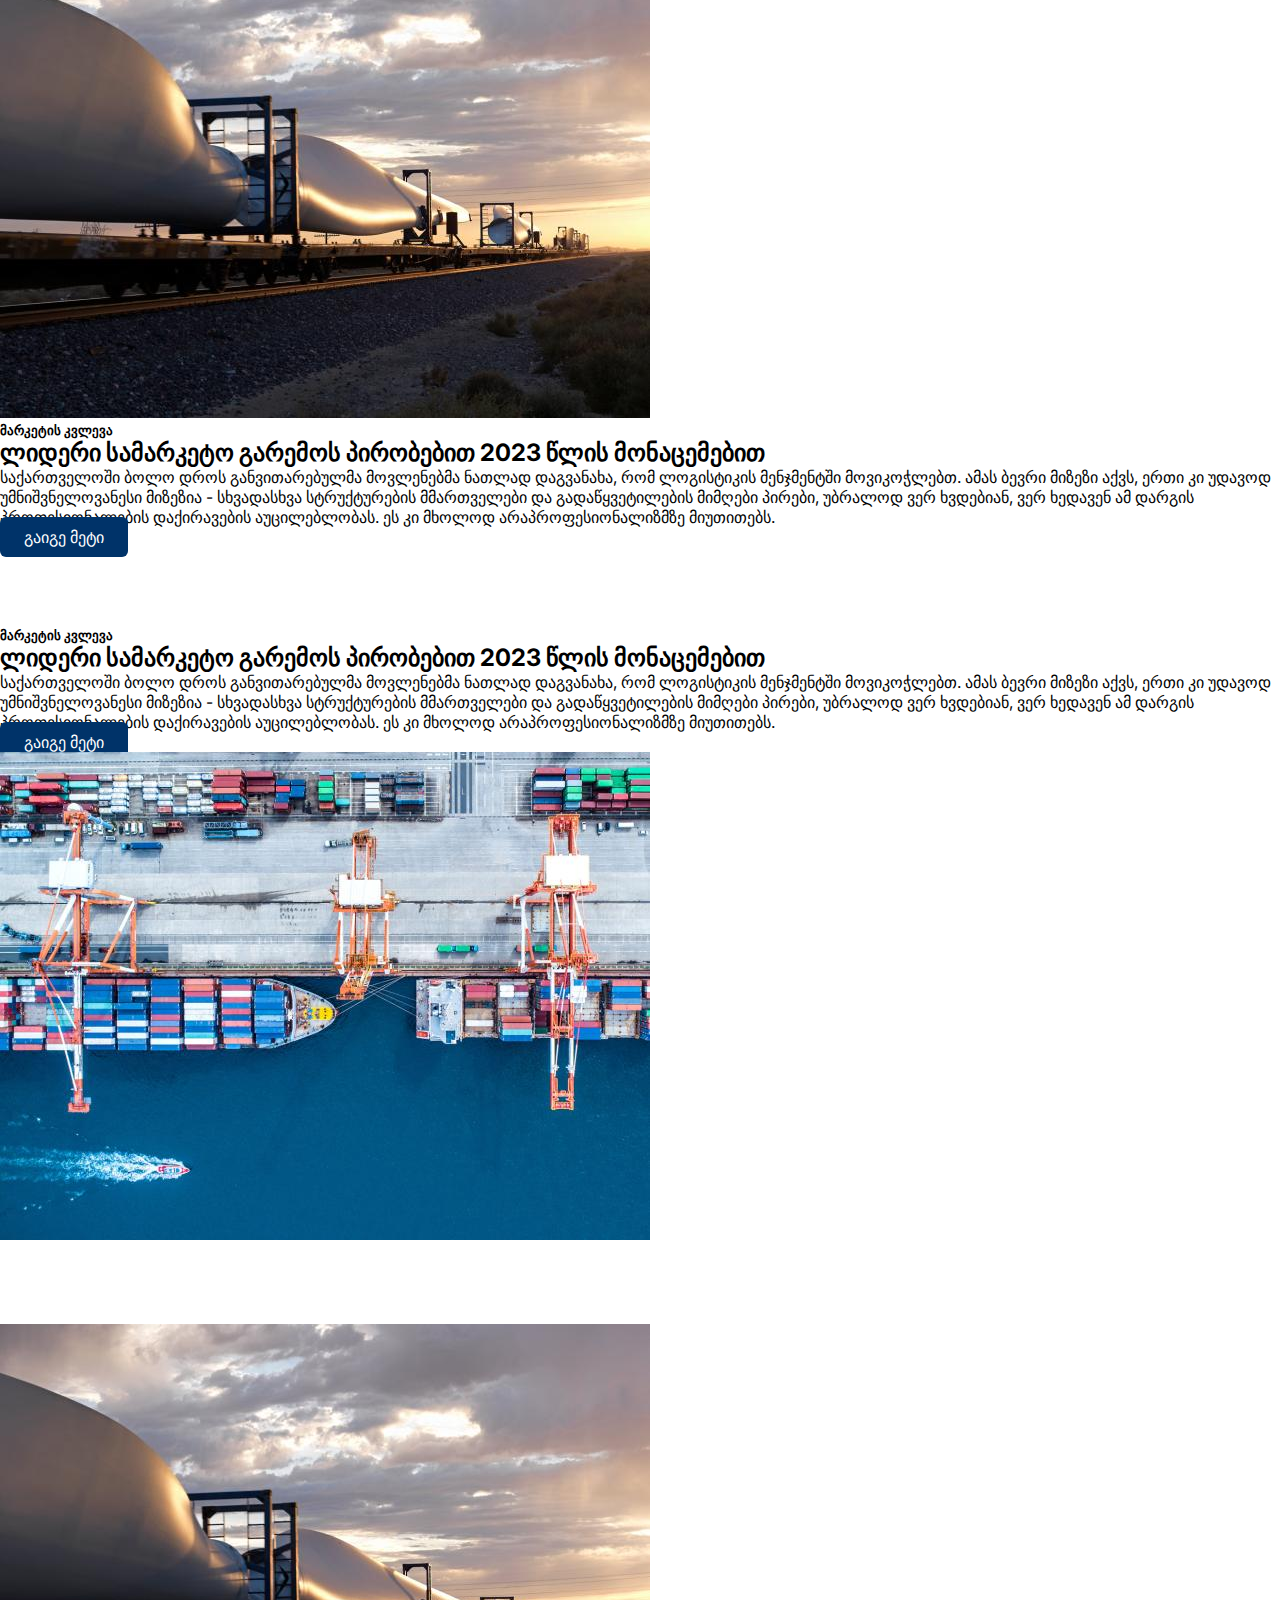
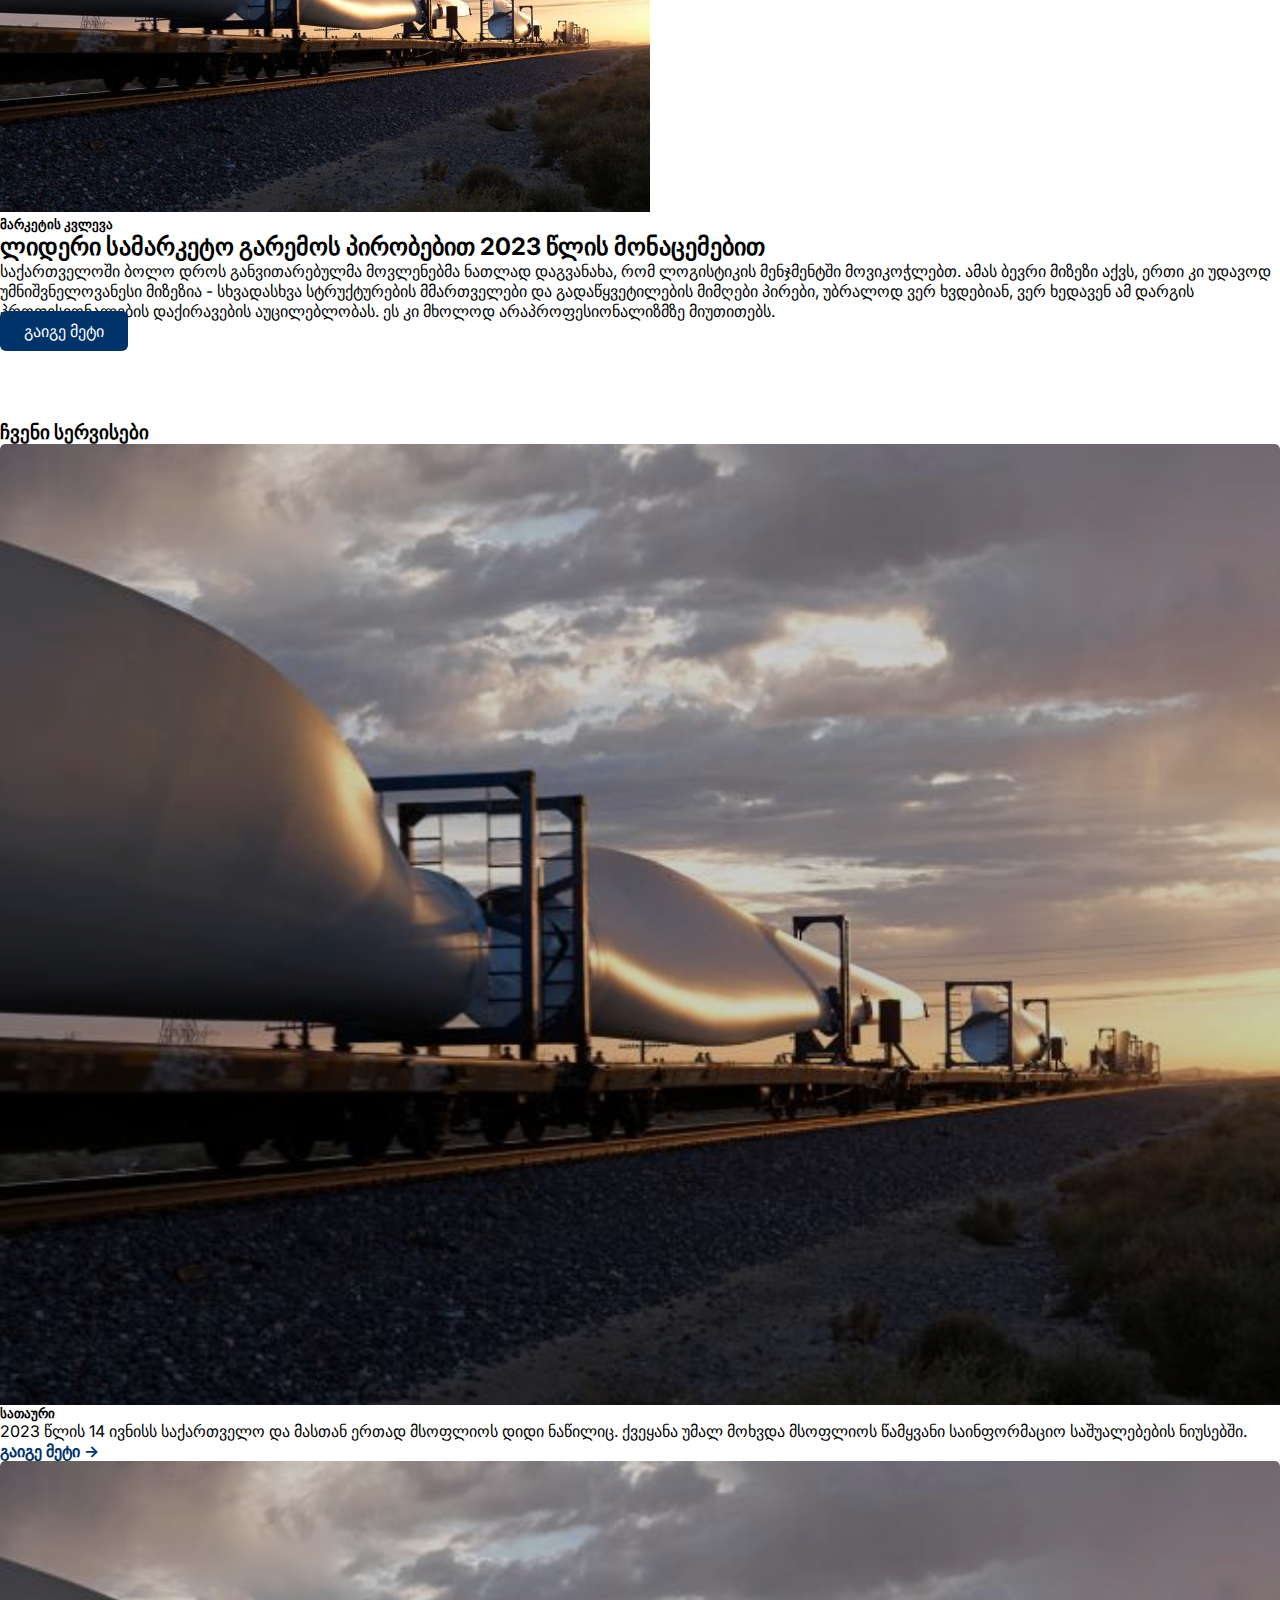
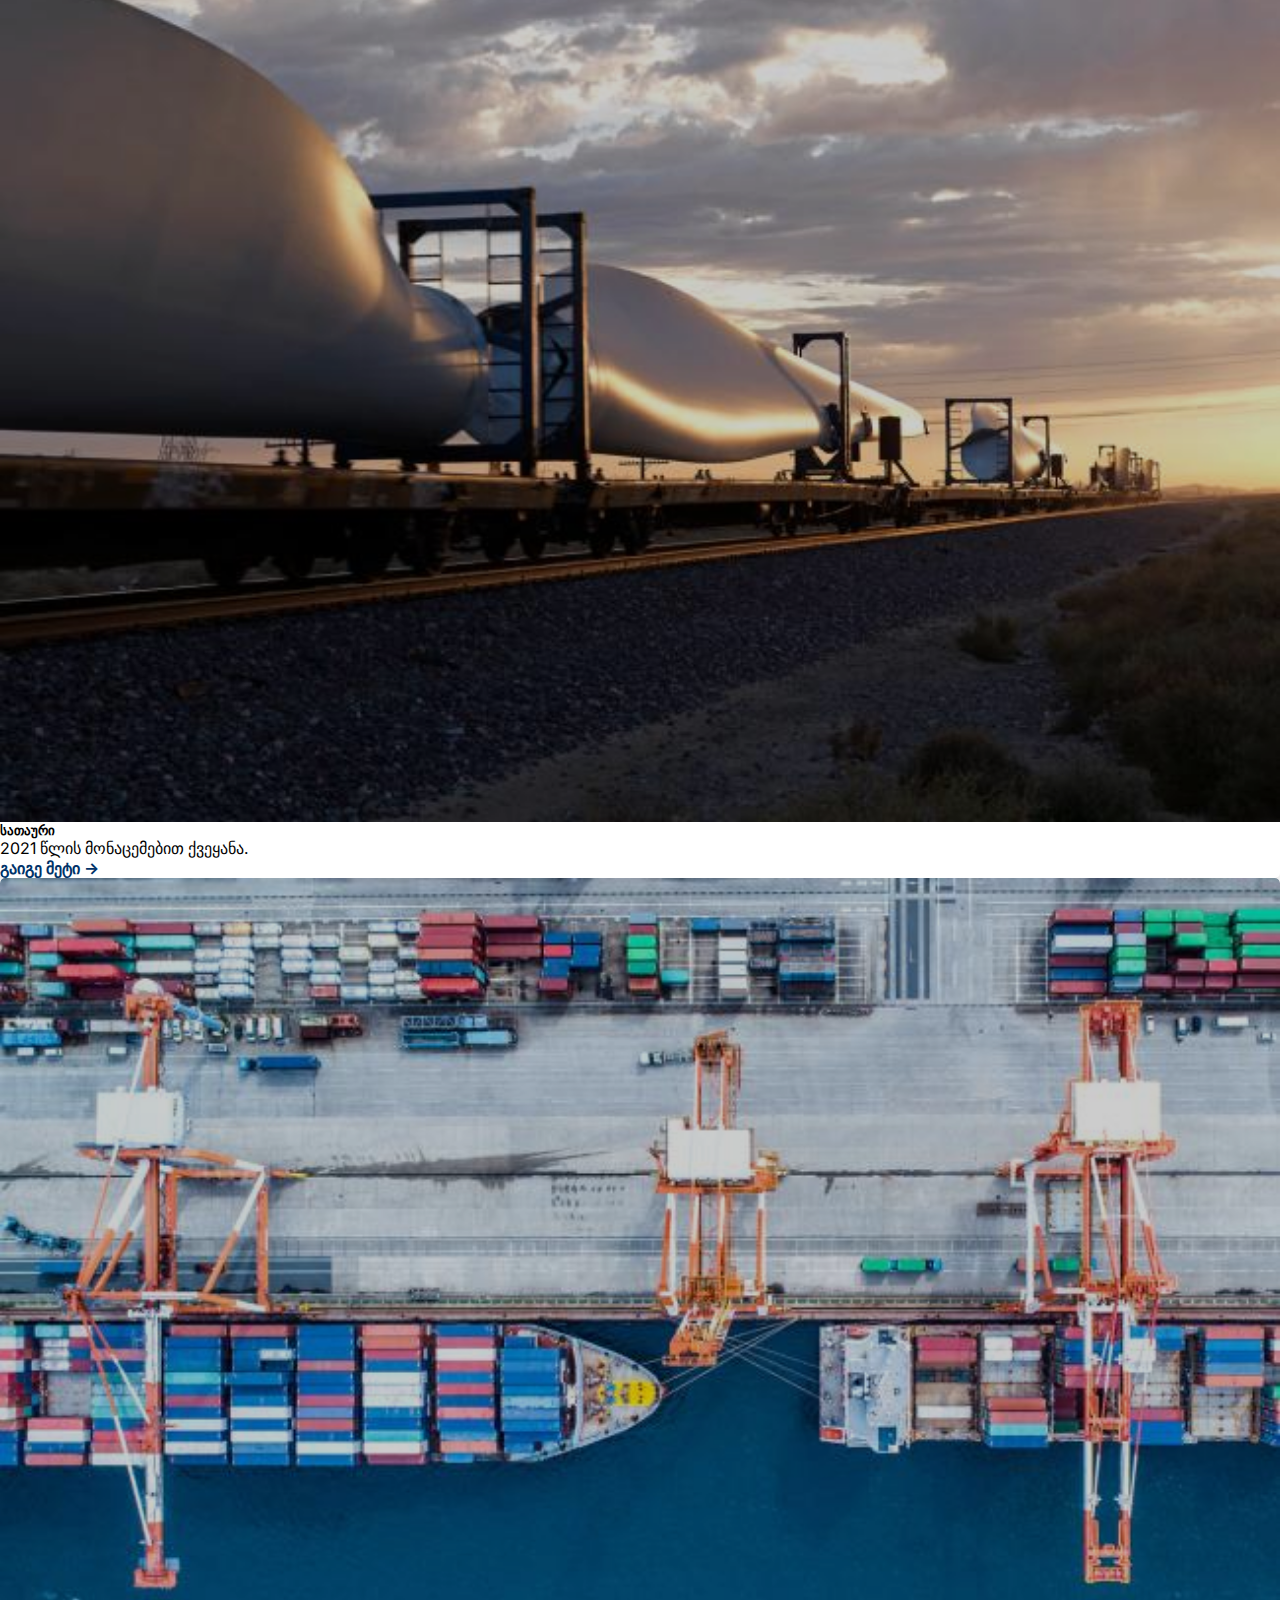
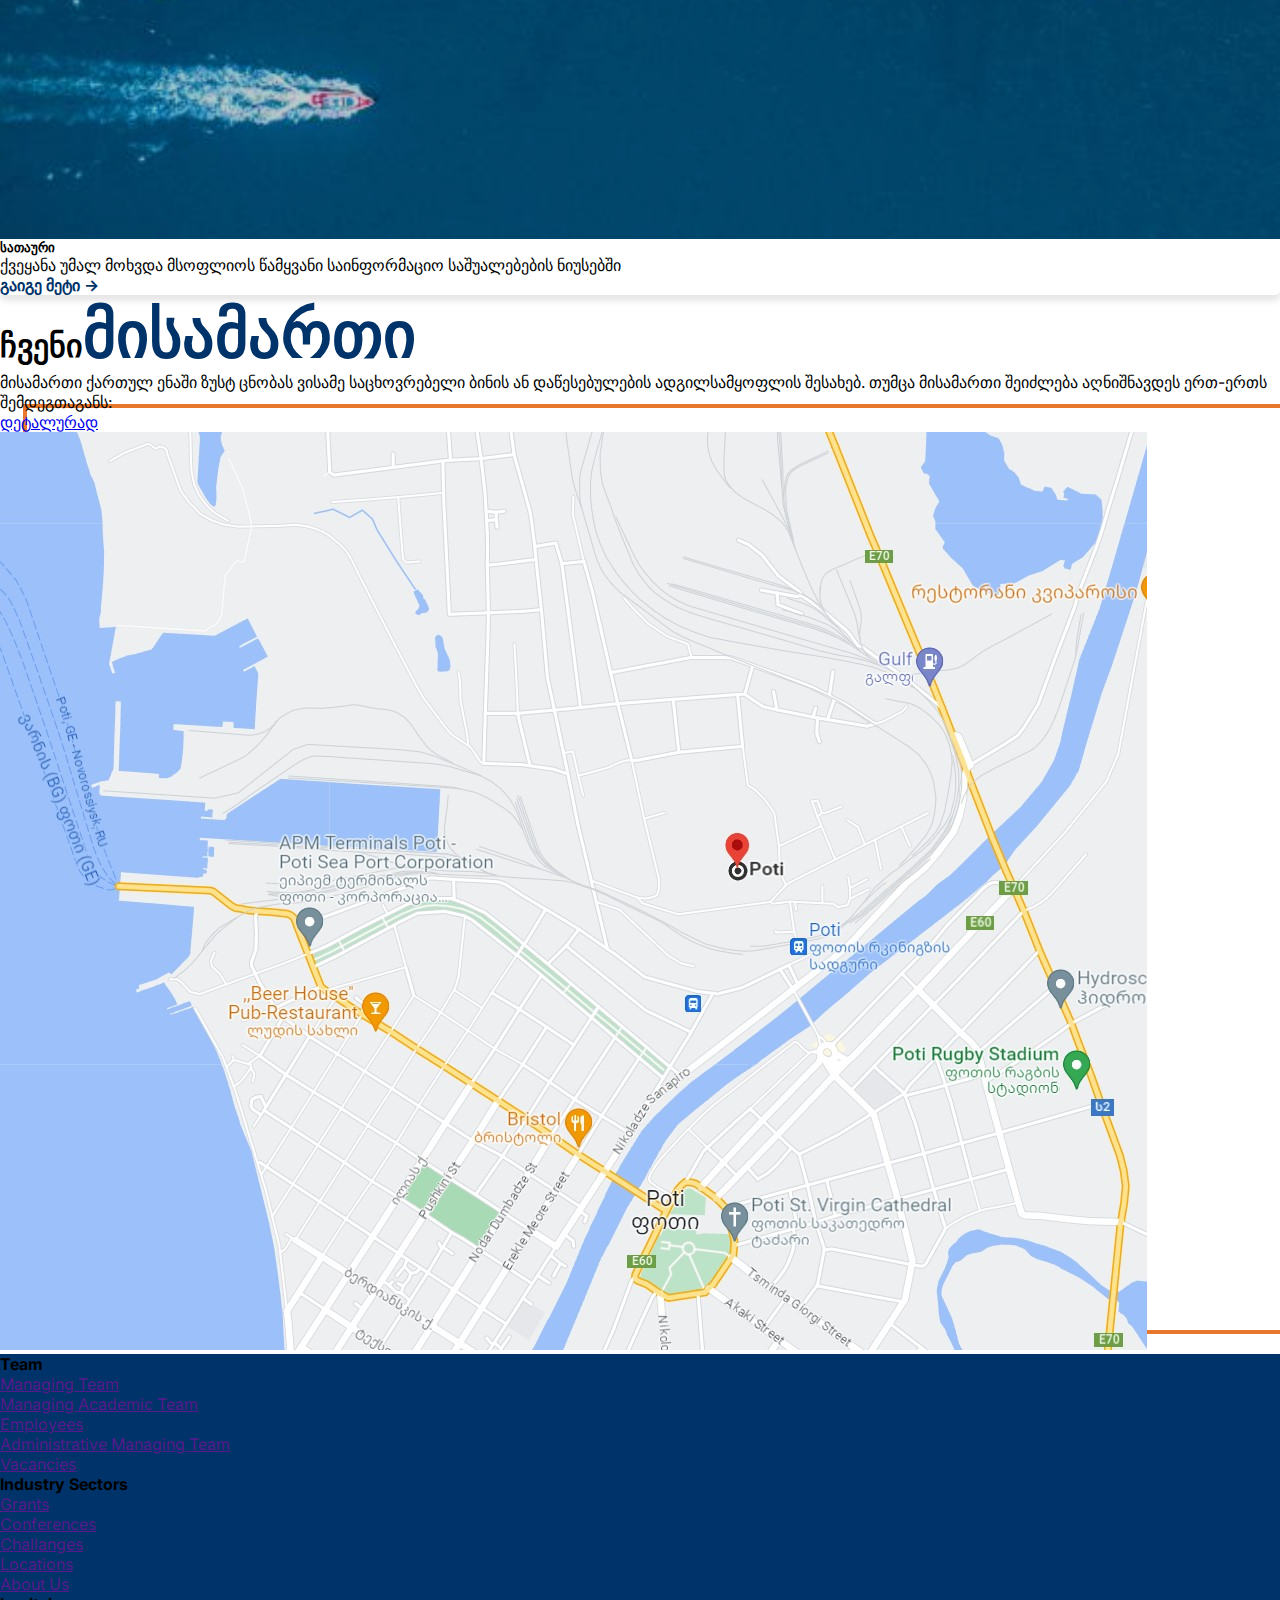
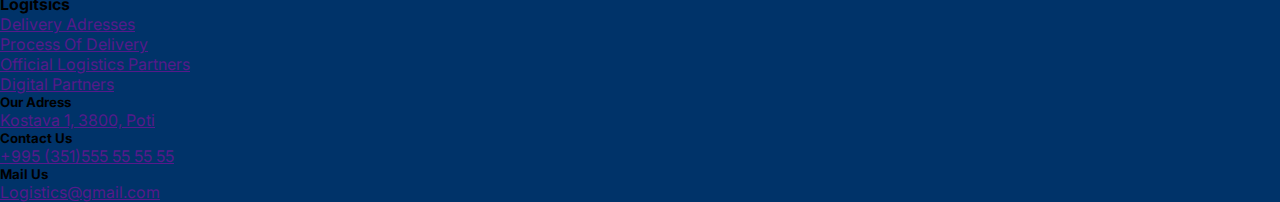
==== commit 3d79675a: "Update index-Geo.html" ====
--- a/Geo/index-Geo.html
+++ b/Geo/index-Geo.html
@@ -46,7 +46,7 @@
               <a class="nav-link" aria-current="page" href="../index.html">მთავარი</a>
             </li>
             <li class="nav-item mx-3">
-              <a class="nav-link" href="../pages/About-Us.html">ჩვენს შესახებ</a>
+              <a class="nav-link" href="../pages/About-Us.html">ჩვენ შესახებ</a>
             </li>
             <li class="nav-item mx-3">
               <a class="nav-link" aria-current="page" href="../pages/what-we-offer.html">რას გთავაზობთ</a>
@@ -380,4 +380,4 @@
     crossorigin="anonymous"></script>
 </body>
 
-</html>+</html>
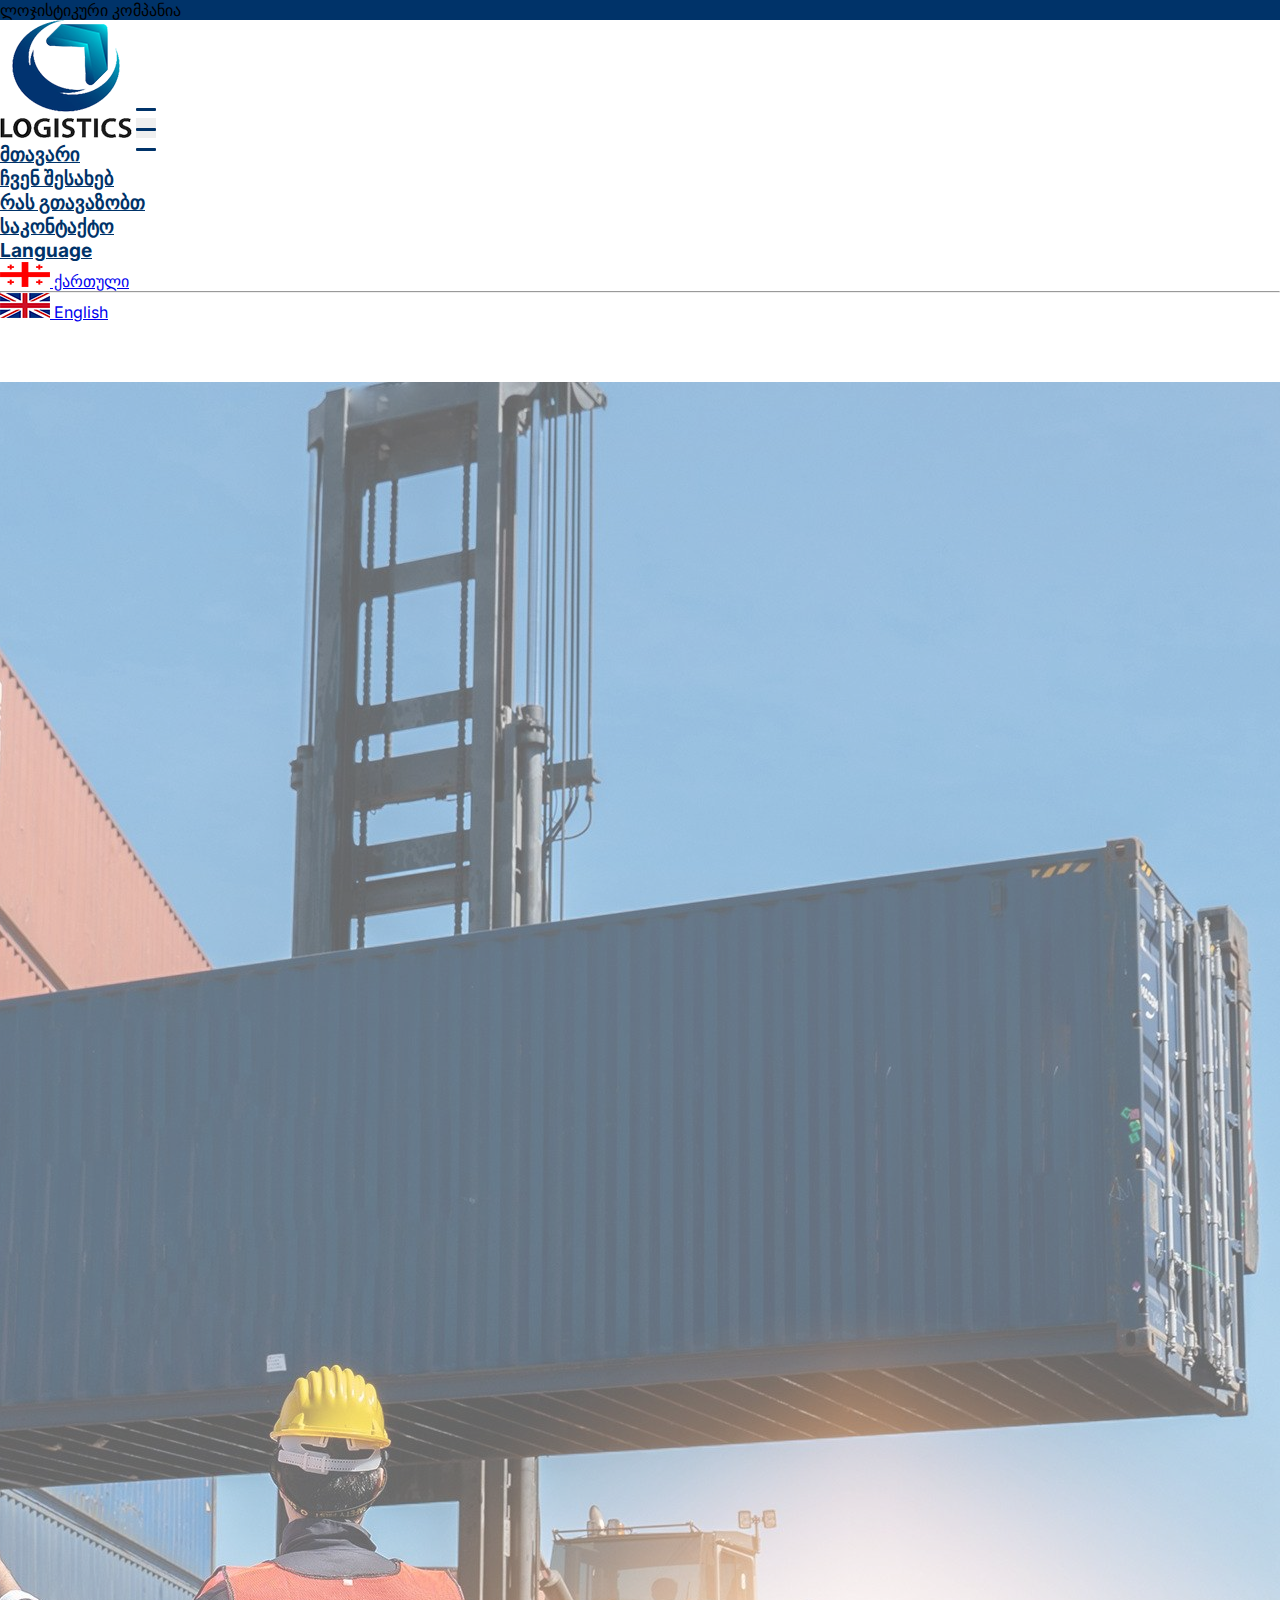
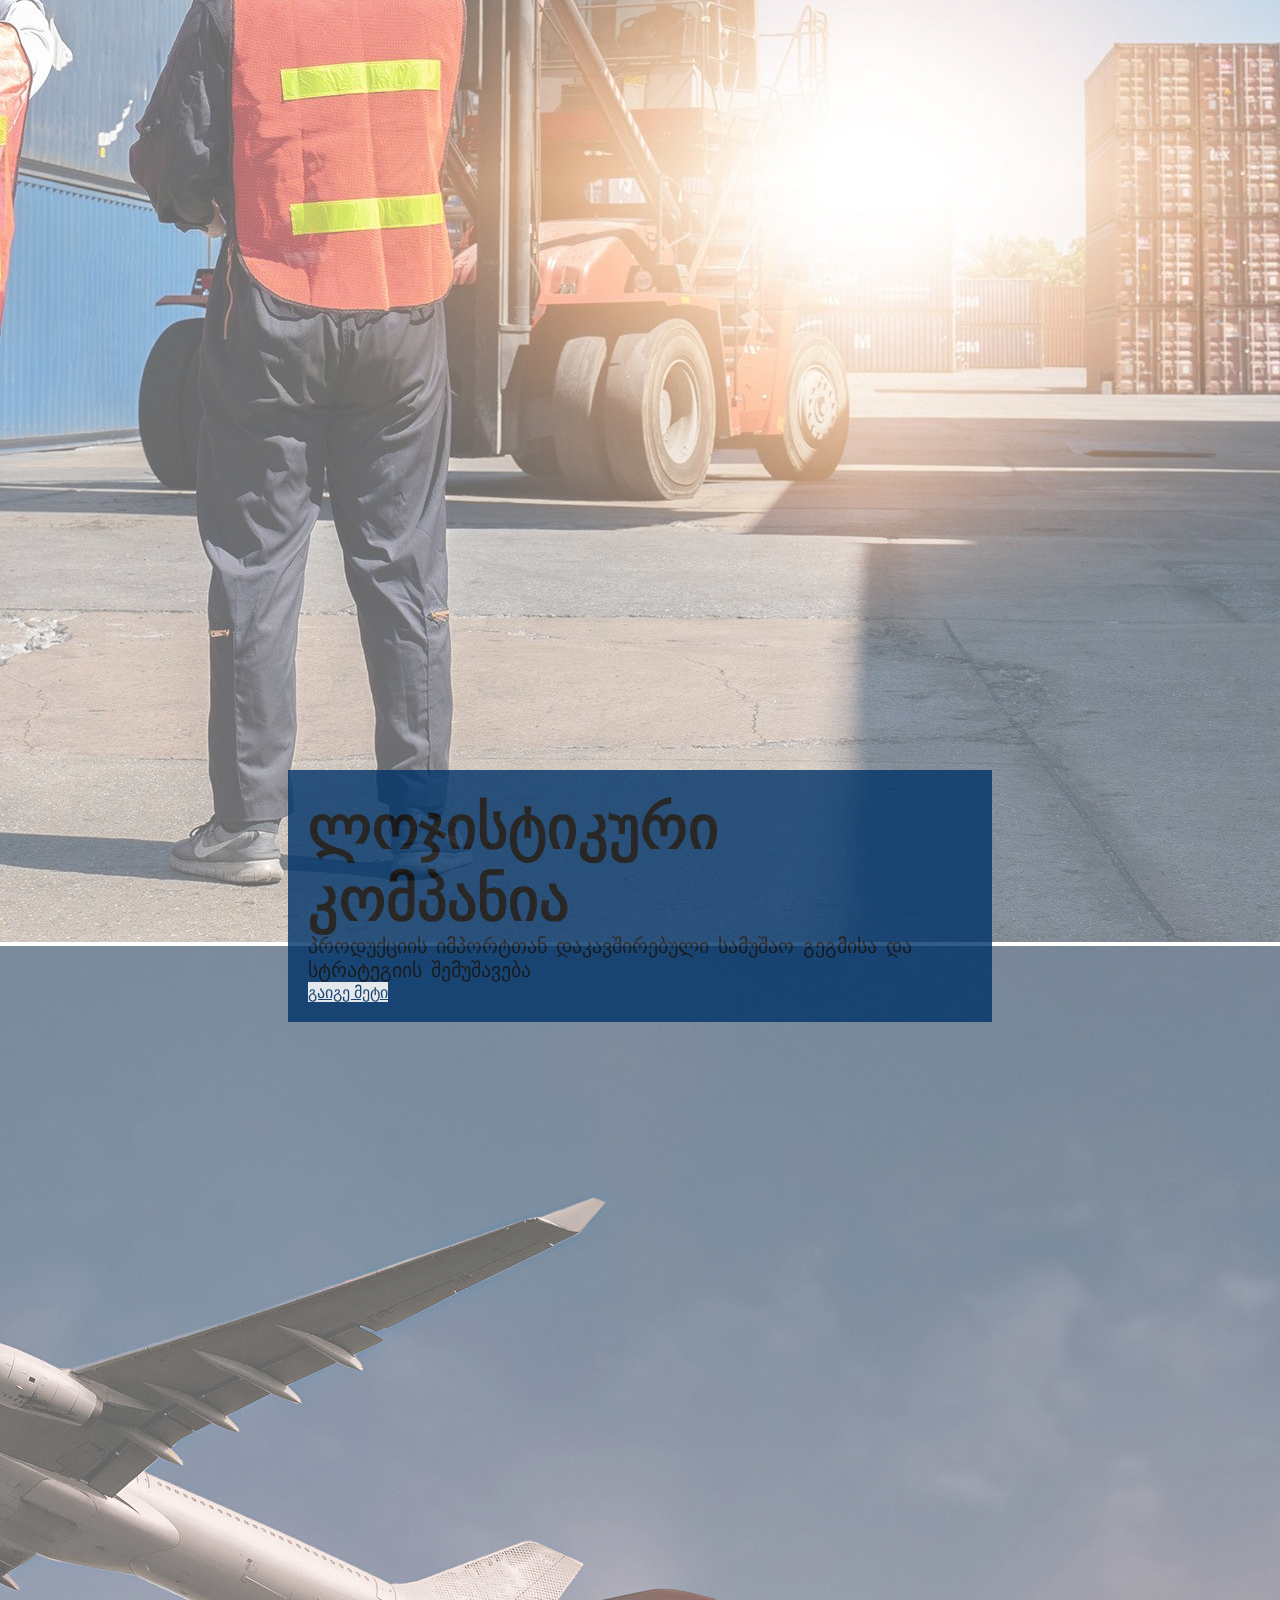
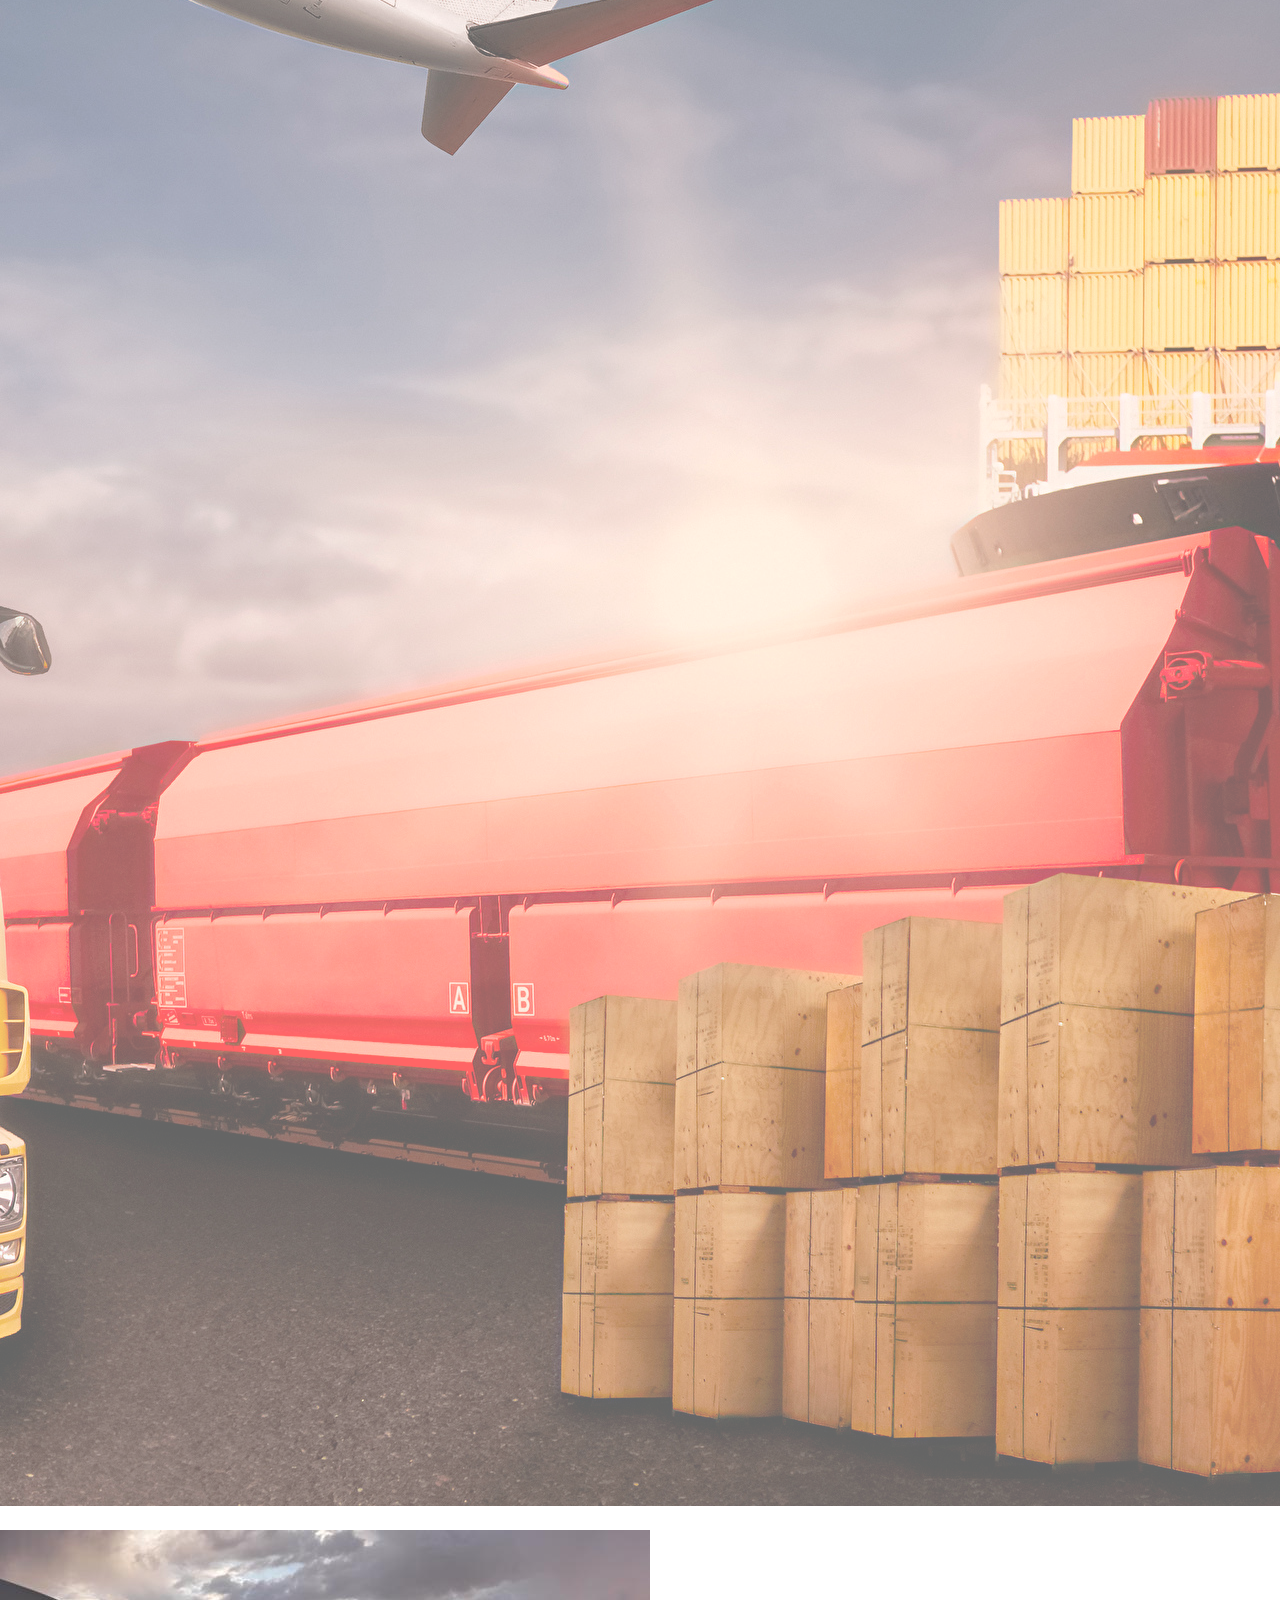
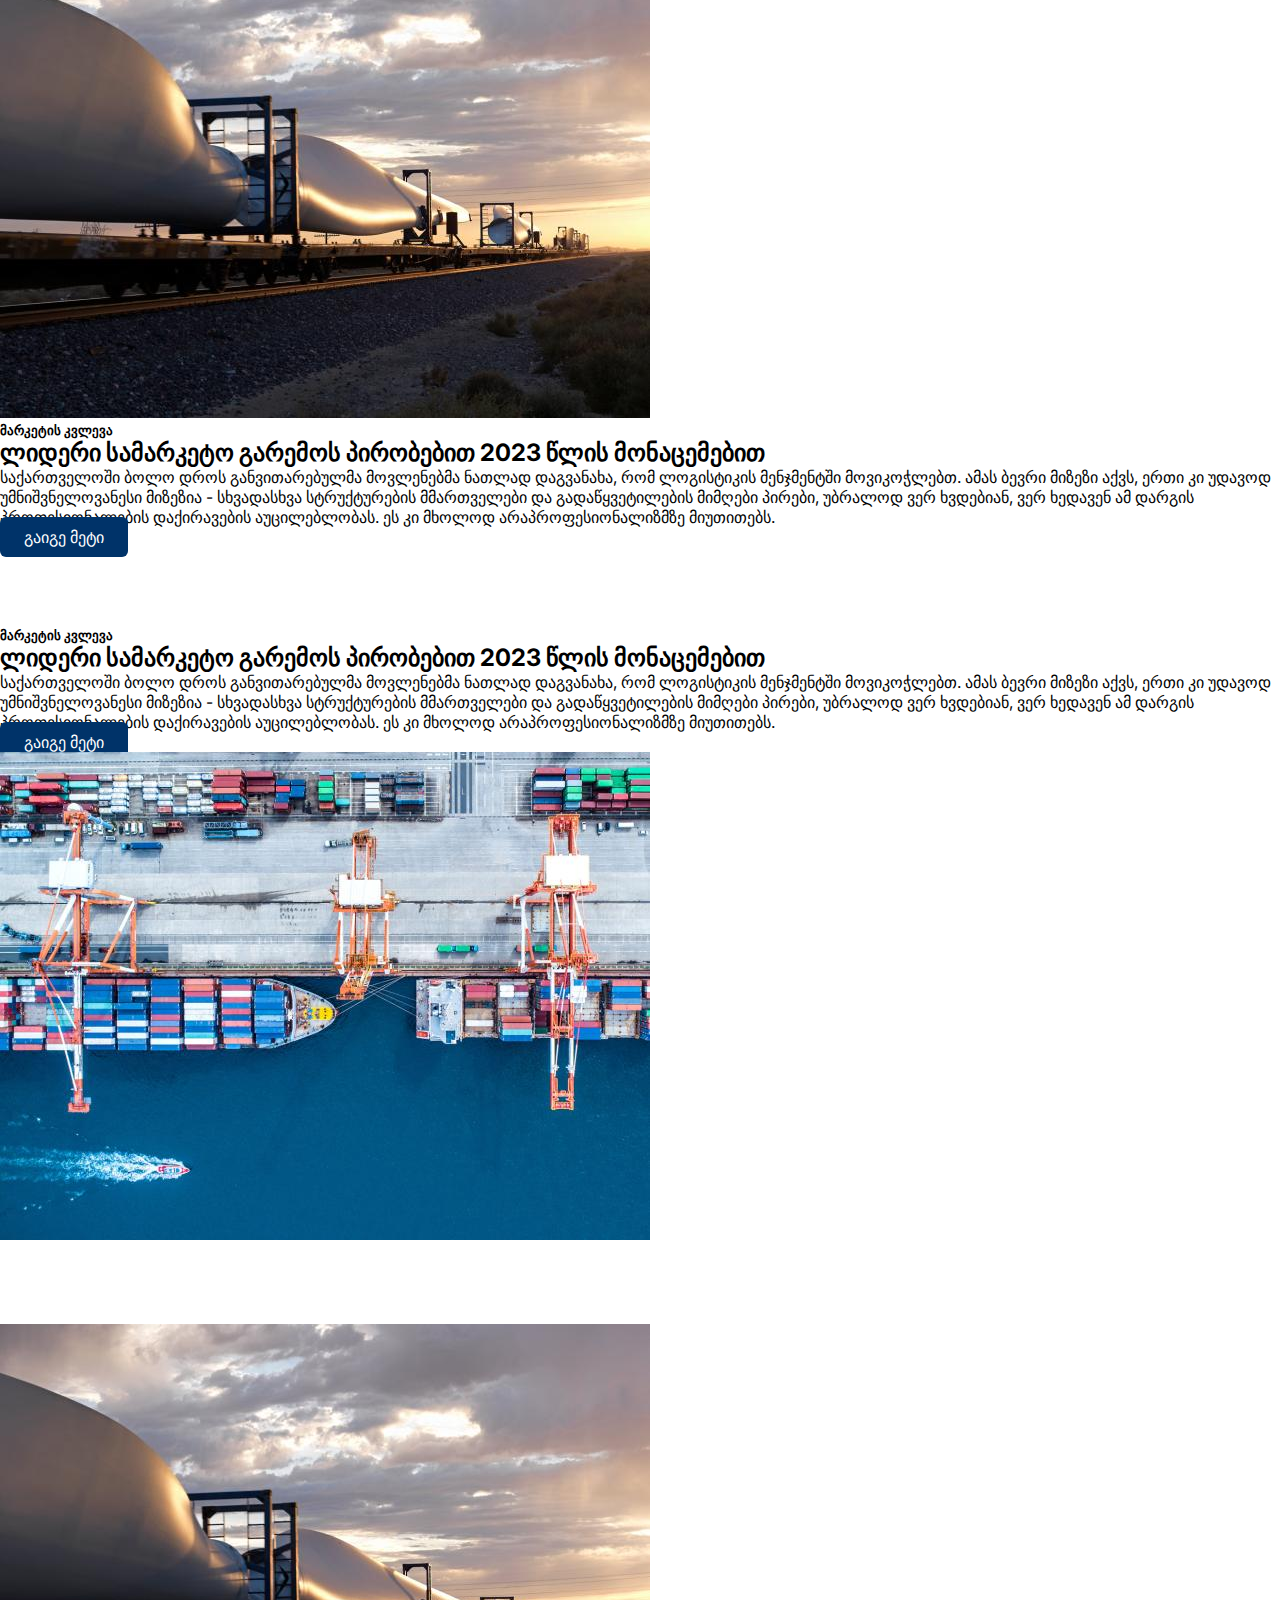
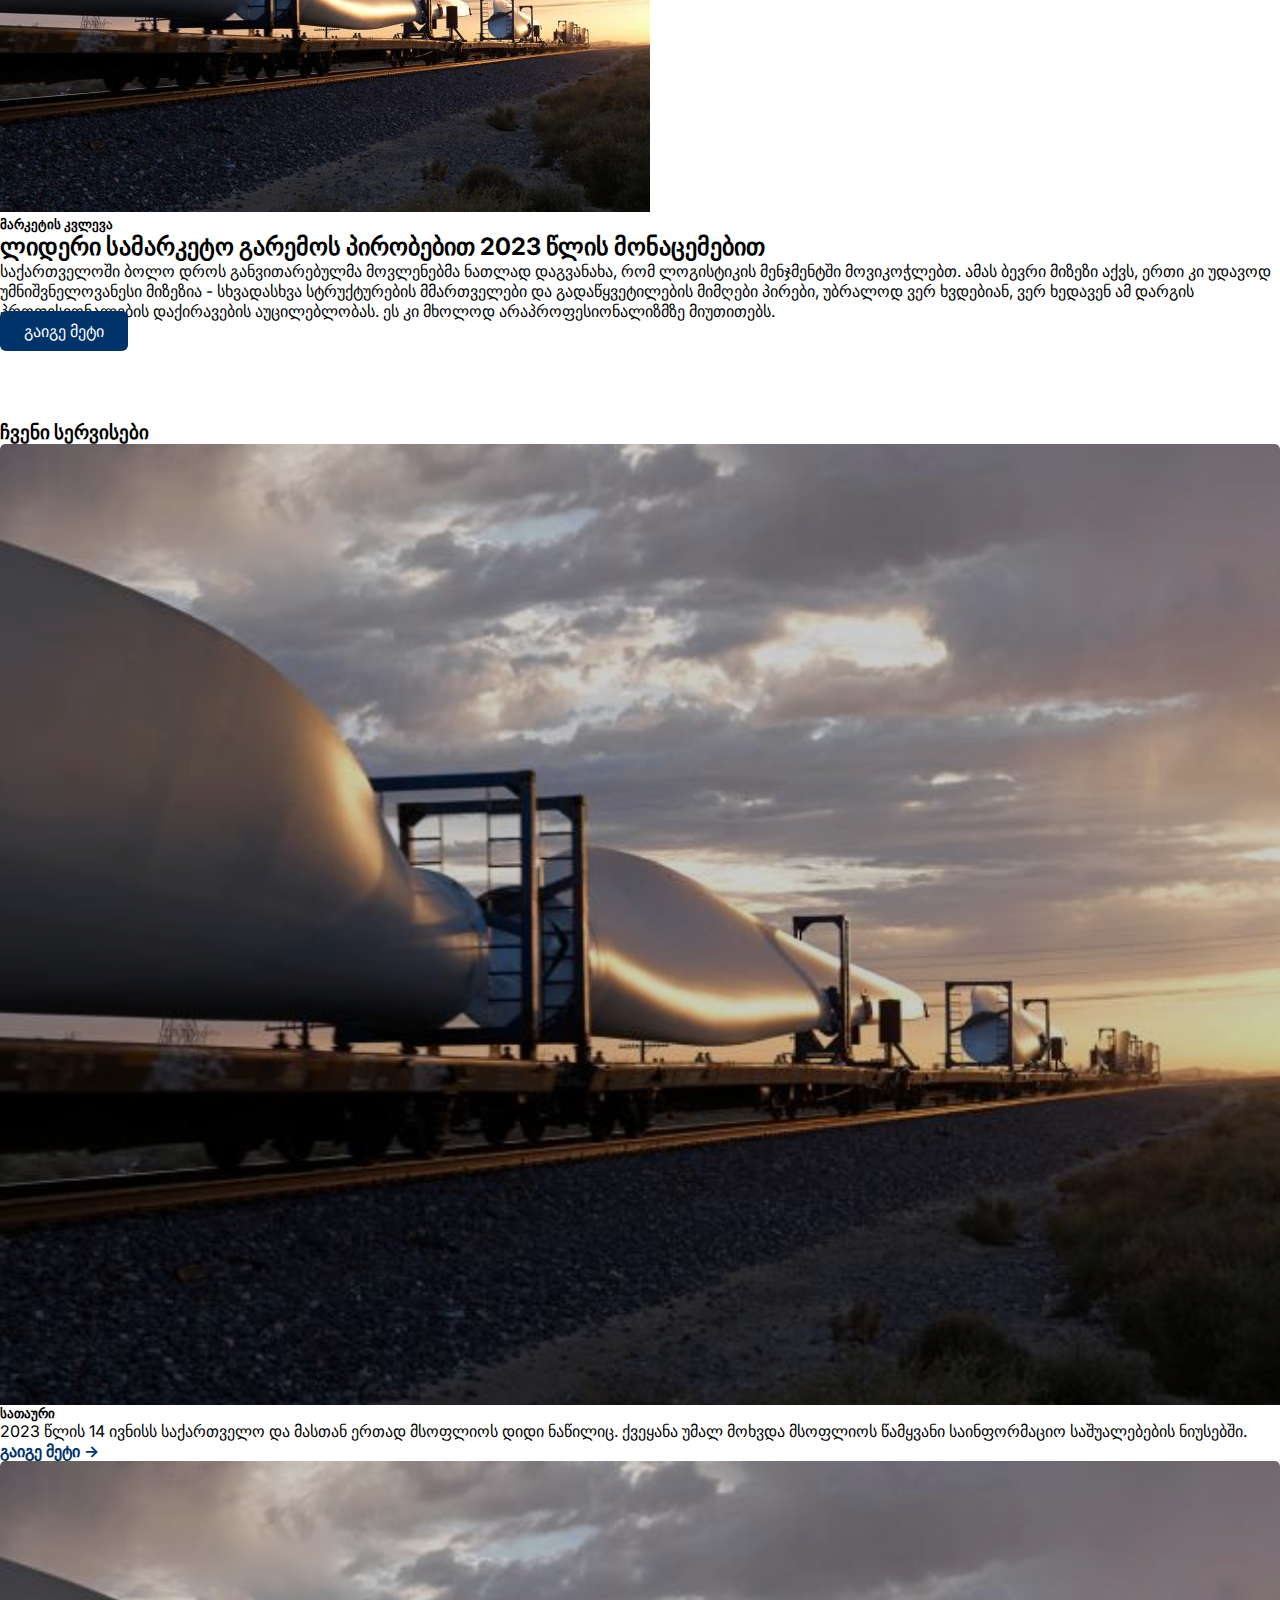
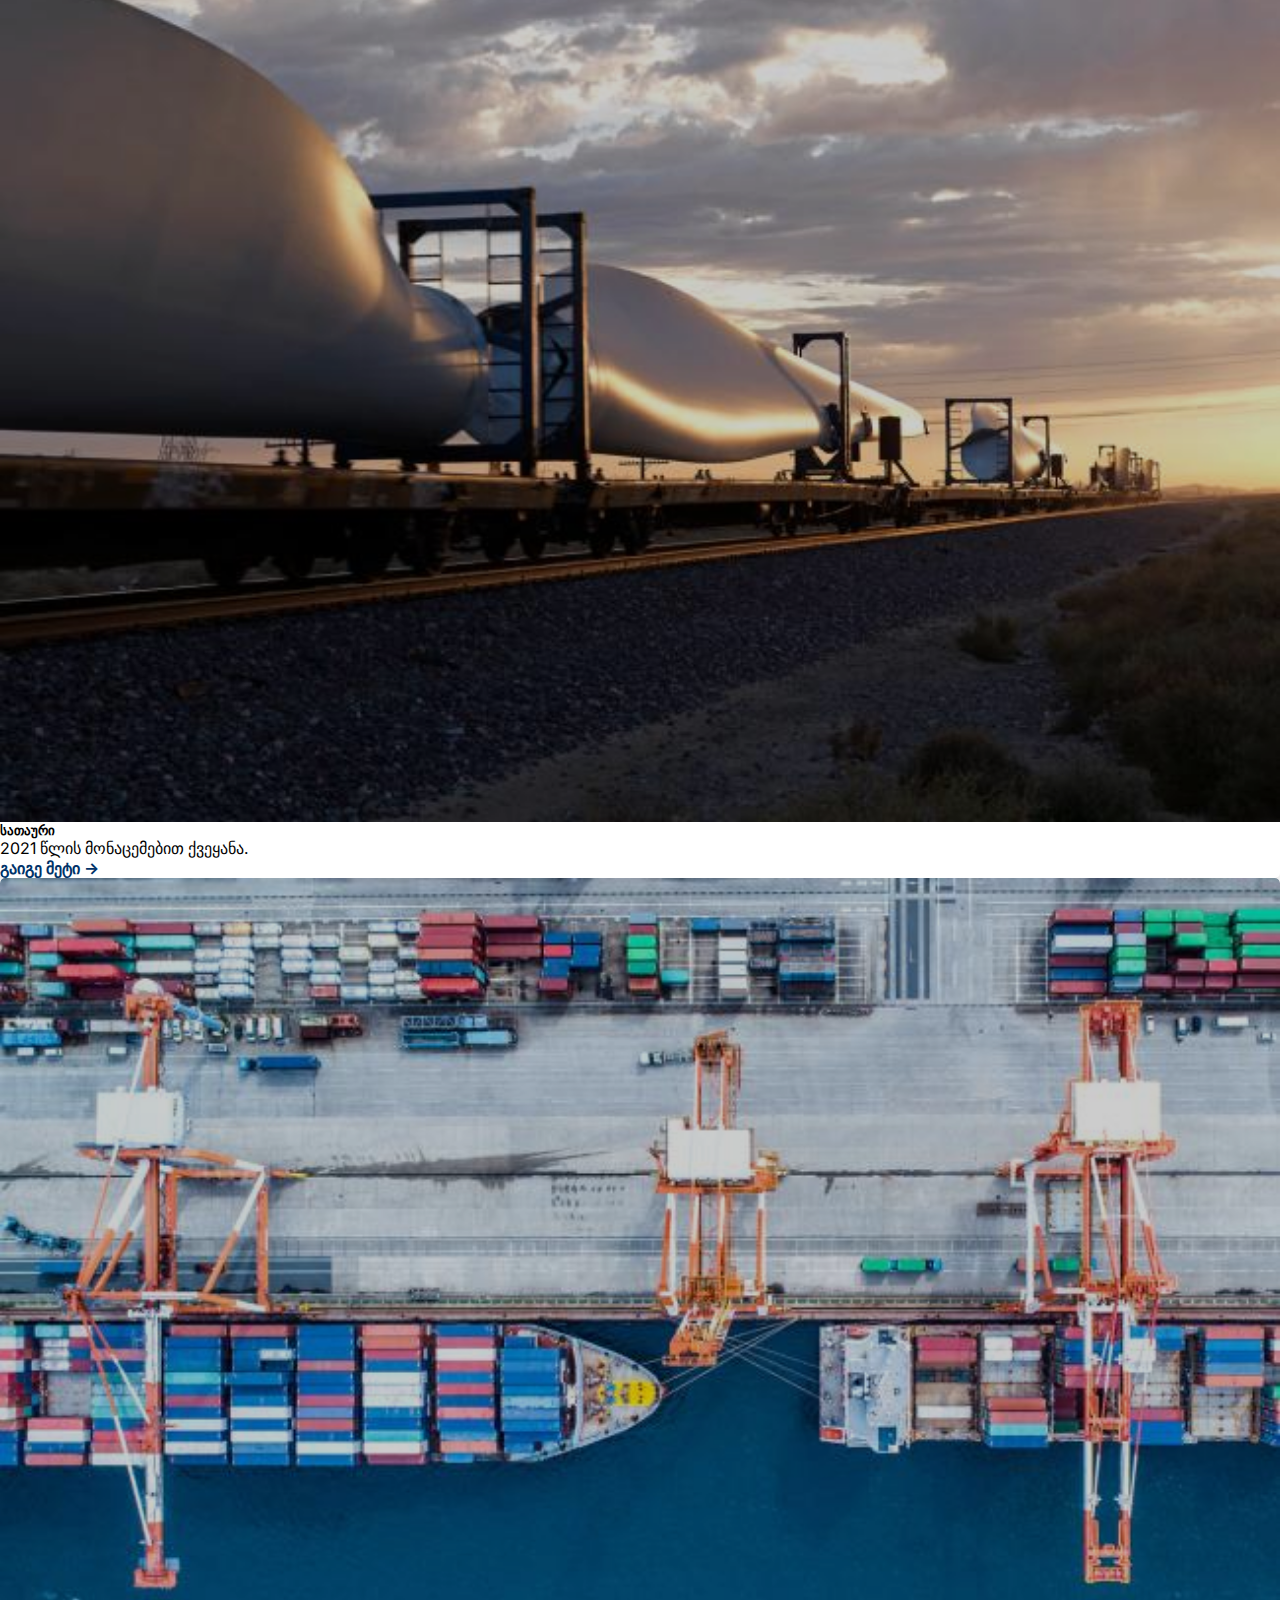
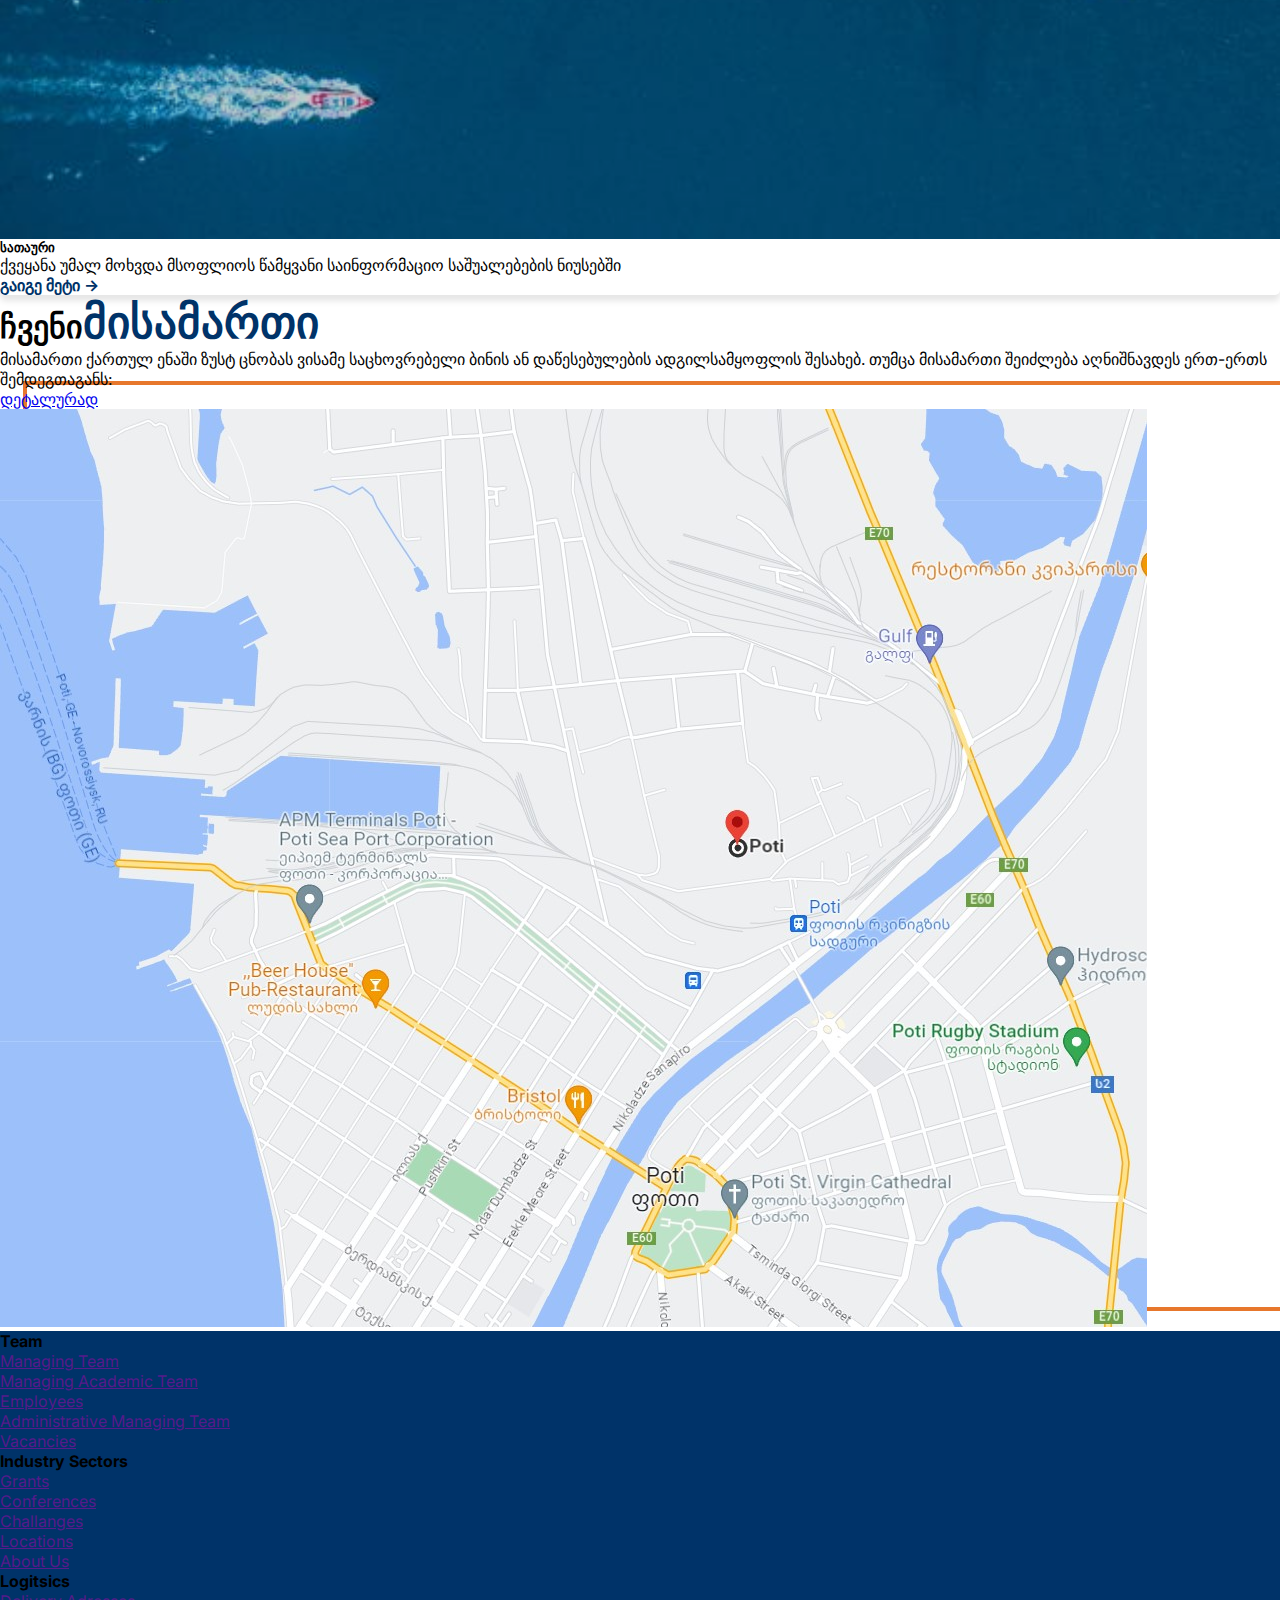
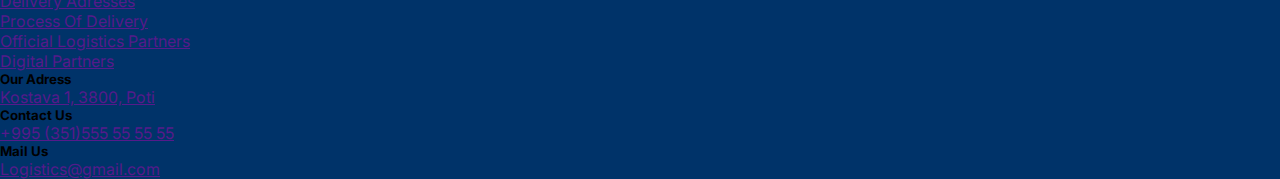
==== commit cb6494ed: "Update index-Geo.html" ====
--- a/Geo/index-Geo.html
+++ b/Geo/index-Geo.html
@@ -46,13 +46,13 @@
               <a class="nav-link" aria-current="page" href="../index.html">მთავარი</a>
             </li>
             <li class="nav-item mx-3">
-              <a class="nav-link" href="../pages/About-Us.html">ჩვენ შესახებ</a>
+              <a class="nav-link" href="../pages/about-us.html">ჩვენ შესახებ</a>
             </li>
             <li class="nav-item mx-3">
               <a class="nav-link" aria-current="page" href="../pages/what-we-offer.html">რას გთავაზობთ</a>
             </li>
             <li class="nav-item mx-3">
-              <a class="nav-link" aria-current="page" href="../pages/Contact.html">საკონტაქტო</a>
+              <a class="nav-link" aria-current="page" href="../pages/contact.html">საკონტაქტო</a>
             </li>
             <li class="nav-item mx-3 dropdown">
               <a class="nav-link dropdown-toggle" href="" role="button"
--- a/css/style.css
+++ b/css/style.css
@@ -4,12 +4,10 @@
   box-sizing: border-box;
 }
 
-
 body {
   background-color: #ffffff;
-  font-family: 'Inter', sans-serif!important;
-}
-
+  font-family: "Inter", sans-serif !important;
+}
 
 /* Header */
 .top {
@@ -40,7 +38,6 @@
   transition: all 1s ease-in-out;
 }
 
-
 /* Navbar */
 .nav-link {
   color: #003369;
@@ -58,7 +55,7 @@
   width: 20px;
   height: 20px;
   position: relative;
-  transition: .5s ease-in-out;
+  transition: 0.5s ease-in-out;
 }
 
 .navbar-toggler,
@@ -85,7 +82,7 @@
   opacity: 1;
   left: 0;
   transform: rotate(0deg);
-  transition: .25s ease-in-out;
+  transition: 0.25s ease-in-out;
 }
 
 .middle-bar {
@@ -132,17 +129,15 @@
   background: #003369;
 }
 
-
 /* Carousel */
 .carousel-item img {
   opacity: 0.5;
 }
 
-.indicator-white{
- color:#fff;
- font-size: 40px;
-}
-
+.indicator-white {
+  color: #fff;
+  font-size: 40px;
+}
 
 .carousel .carousel-indicators button {
   width: 16px;
@@ -151,33 +146,33 @@
   background-color: white;
 }
 
-.parent{
+.parent {
   display: flex;
-  flex-wrap:wrap;
+  flex-wrap: wrap;
   justify-content: center;
   align-items: center;
   position: relative;
 }
 
-.main-header{
+.main-header {
   font-size: 48px;
 }
 
-.main-text{
+.main-text {
   font-size: 20px;
   word-spacing: 4px;
 }
-.main-btn{
+.main-btn {
   background-color: #fff;
   color: #003369;
   border: none;
 }
 
-.main-btn:hover{
-  background-color:#557598;
+.main-btn:hover {
+  background-color: #557598;
   opacity: 1;
 }
-.child{
+.child {
   position: absolute;
   z-index: 1;
   width: 55%;
@@ -187,59 +182,62 @@
   margin-bottom: 80px;
 }
 
-@media (max-width: 2600px){
-  .main-header{
+@media (max-width: 2600px) {
+  .main-header {
     font-size: 60px;
   }
 }
 
-@media (max-width: 991px){
- .child{
-  width: 75%;
-  margin-bottom: 0px;
- }.main-header{
-  font-size: 48px;
- }
-}
-
-
-.parent img{
+@media (max-width: 991px) {
+  .child {
+    width: 75%;
+    margin-bottom: 0px;
+  }
+  .main-header {
+    font-size: 48px;
+  }
+  .c-item {
+    height: 680px;
+  }
+  .c-img {
+    height: 100% !important;
+    object-fit: cover !important;
+  }
+}
+
+.parent img {
   opacity: 0.6;
 }
 
-
-@media (max-width: 991px) {
-  .c-item{
-    height: 680px;
-  }
-  .c-img{
-    height: 100%!important;
-    object-fit: cover!important;
-  }
-}
-
+@media (max-width: 600px) {
+  .main-header {
+    font-size: 28px;
+  }
+  .main-text{
+    font-size: 14px;
+  }
+}
 
 /* Business */
-.business{
-  margin-bottom: 80px!important;
-}
-
-.button-blue{
-  background-color: #003369!important;
+.business {
+  margin-bottom: 80px !important;
+}
+
+.button-blue {
+  background-color: #003369 !important;
   max-width: 100px;
   color: #fff;
   border: none;
-  padding:10px 24px;
+  padding: 10px 24px;
   border-radius: 6px;
-  transition: .3s ease-in-out;
+  transition: 0.3s ease-in-out;
   text-decoration: none;
 }
 
-.button-blue:hover{
-  background-color: #557598!important;
-  color: #ffffff!important;
-}
-
+.button-blue:hover {
+  background-color: #557598 !important;
+  color: #ffffff !important;
+}
 
 /* Cards */
 .card {
@@ -285,14 +283,13 @@
     height: 15rem;
     object-fit: cover;
 } */
-.card-body a{
+.card-body a {
   color: #003369;
   font-weight: bold;
   text-decoration: none;
-  
-}
-
-.card-body a:hover{
+}
+
+.card-body a:hover {
   text-decoration: underline;
 }
 
@@ -321,69 +318,66 @@
 }
 
 .banner-title {
-  color:#003369;
-  font-size: 4rem;
-}
-.banner-text {
-  color: #f1f2f5!important;
-  font-size: 4rem;
+  color: #003369;
+  font-size: 2.8rem;
+}
+/* .banner-text {
+  color: #f1f2f5 !important;
+  font-size: 2rem;
   font-style: italic;
-}
-
-.info-icon:hover{
+} */
+
+.info-icon:hover {
   color: #557598;
   cursor: pointer;
 }
 
 /* Contact */
-.contact-map{
+.contact-map {
   outline: 0.3rem solid rgb(231, 119, 44);
 }
 
-.contacts{
-  color: #003369;
-}
-
-.page-title{
-  margin: 50px 0px!important
-}
-
-.contact-info{
-  color: #003369!important;
+.contacts {
+  color: #003369;
+}
+
+.page-title {
+  margin: 50px 0px !important;
+}
+
+.contact-info {
+  color: #003369 !important;
   font-size: 20px;
 }
-.contact-info a{
+.contact-info a {
   color: #003369;
   text-decoration: none;
 }
 
-.contact-info a:hover{
-  color:#557598!important;
+.contact-info a:hover {
+  color: #557598 !important;
 }
 
 /* What We Offer */
 
-.what-we-offer ul li{
+.what-we-offer ul li {
   list-style: none;
   margin-bottom: 12px;
   text-align: start;
 }
 
-.what-we-offer a{
+.what-we-offer a {
   text-decoration: none;
   color: #003369;
   font-size: 20px;
 }
 
-.what-we-offer a:hover{
-  color:#557598!important;
-}
-.what-we-offer .mark-color{
-  color:rgb(231, 119, 44)!important;
-}
-
-
-
+.what-we-offer a:hover {
+  color: #557598 !important;
+}
+.what-we-offer .mark-color {
+  color: rgb(231, 119, 44) !important;
+}
 
 /* Footer */
 .footerWrapper {
@@ -394,4 +388,3 @@
   color: rgb(231, 119, 44) !important;
   cursor: pointer;
 }
-
